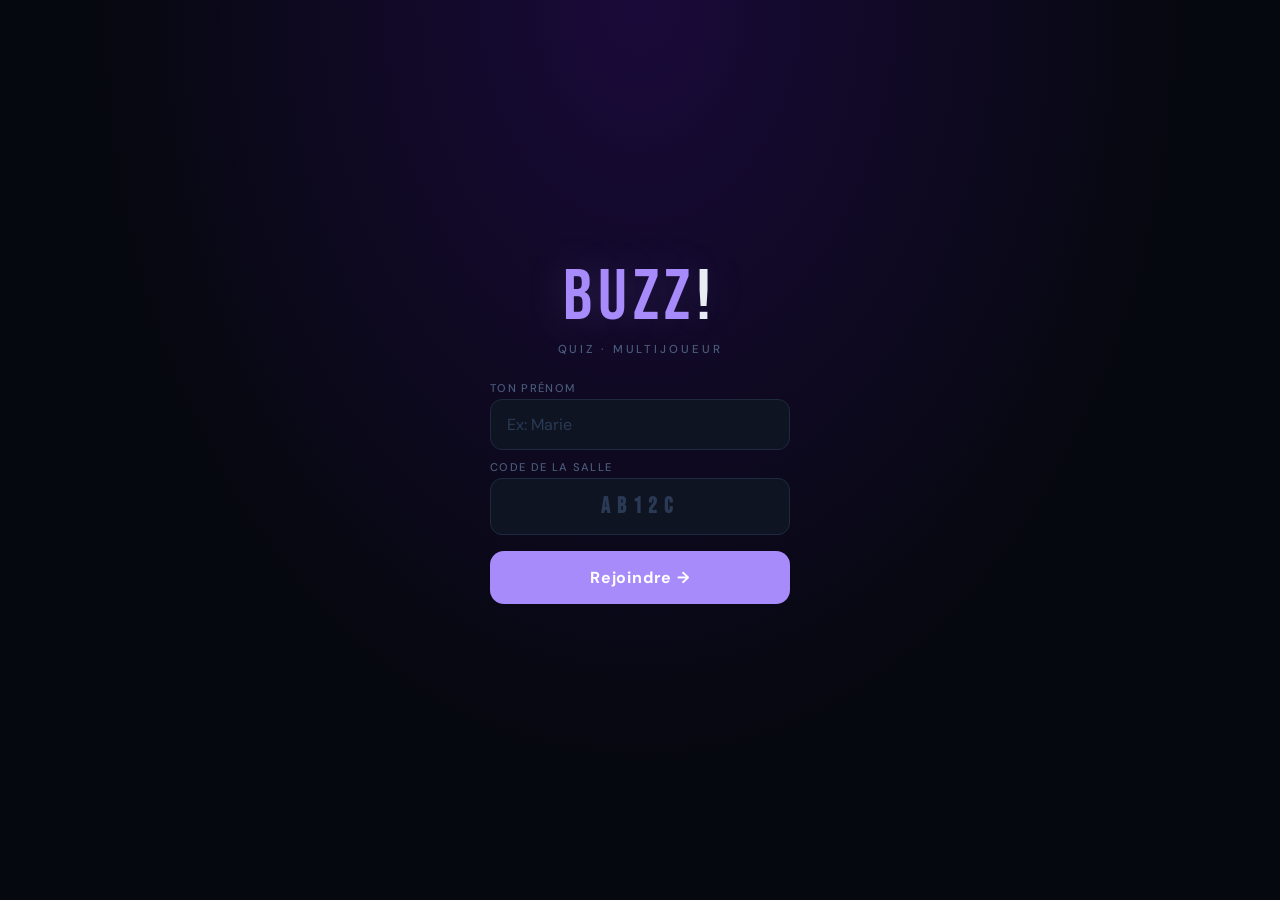
==== player.html @ 7f5f99cd "Update player.html" ====
<!DOCTYPE html>
<html lang="fr">
<head>
  <meta charset="UTF-8"/>
  <meta name="viewport" content="width=device-width,initial-scale=1,maximum-scale=1,user-scalable=no"/>
  <title>BUZZ! — Joueur</title>
  <link href="https://fonts.googleapis.com/css2?family=Bebas+Neue&family=DM+Sans:wght@300;400;500;700&display=swap" rel="stylesheet"/>
  <style>
    /* ══ RESET & BASE ══ */
    *, *::before, *::after { box-sizing: border-box; margin: 0; padding: 0; -webkit-tap-highlight-color: transparent; }
    html, body {
      height: 100%; width: 100%;
      background: #06080f;
      color: #e8edf5;
      font-family: 'DM Sans', sans-serif;
      overflow: hidden;
      user-select: none;
    }

    /* ══ VARIABLES THÈME ══ */
    :root {
      --accent: #a78bfa;
      --accent-dark: #7c3aed;
      --accent-glow: #a78bfa33;
    }

    /* ══ ÉCRANS ══ */
    .screen {
      position: fixed; inset: 0;
      display: flex; flex-direction: column;
      align-items: center; justify-content: center;
      padding: 20px;
      gap: 16px;
      opacity: 0; pointer-events: none;
      transition: opacity 0.3s ease;
    }
    .screen.active { opacity: 1; pointer-events: all; }

    /* ══ ÉCRAN JOIN ══ */
    #screen-join {
      background: radial-gradient(ellipse at 50% 0%, #1a0a3a 0%, #06080f 60%);
    }
    .logo {
      font-family: 'Bebas Neue', sans-serif;
      font-size: 4.5rem;
      letter-spacing: 0.08em;
      color: var(--accent);
      text-shadow: 0 0 40px var(--accent-glow);
      line-height: 1;
    }
    .logo span { color: #e8edf5; }
    .tagline {
      font-size: 0.72rem;
      letter-spacing: 0.25em;
      color: #4a5a7a;
      font-weight: 500;
      text-transform: uppercase;
      margin-top: -8px;
    }
    .field-group {
      width: 100%; max-width: 300px;
      display: flex; flex-direction: column;
      gap: 10px; margin-top: 8px;
    }
    .field-label {
      font-size: 0.7rem;
      font-weight: 500;
      letter-spacing: 0.12em;
      color: #4a5a7a;
      text-transform: uppercase;
      margin-bottom: 4px;
    }
    .field-input {
      background: #0e1422;
      border: 1px solid #1e2a40;
      border-radius: 12px;
      color: #e8edf5;
      font-family: 'DM Sans', sans-serif;
      font-size: 1rem;
      padding: 14px 16px;
      width: 100%;
      outline: none;
      transition: border-color 0.2s;
    }
    .field-input:focus { border-color: var(--accent); }
    .field-input::placeholder { color: #2a3a55; }
    #input-code {
      text-transform: uppercase;
      letter-spacing: 0.3em;
      font-size: 1.4rem;
      font-weight: 700;
      text-align: center;
      font-family: 'Bebas Neue', sans-serif;
    }
    .btn-primary {
      width: 100%; max-width: 300px;
      padding: 16px;
      background: var(--accent);
      border: none;
      border-radius: 14px;
      color: white;
      font-family: 'DM Sans', sans-serif;
      font-size: 1rem;
      font-weight: 700;
      cursor: pointer;
      letter-spacing: 0.05em;
      transition: all 0.15s;
      position: relative;
      overflow: hidden;
    }
    .btn-primary:active { transform: scale(0.97); }
    .btn-primary:disabled { opacity: 0.4; cursor: not-allowed; }
    .error-msg {
      font-size: 0.8rem;
      color: #f87171;
      text-align: center;
      min-height: 18px;
    }

    /* ══ ÉCRAN LOBBY ══ */
    #screen-lobby {
      background: radial-gradient(ellipse at 50% 0%, #0a1a2a 0%, #06080f 60%);
      gap: 12px;
    }
    .lobby-code {
      font-family: 'Bebas Neue', sans-serif;
      font-size: 0.7rem;
      letter-spacing: 0.2em;
      color: #2a3a55;
      text-transform: uppercase;
    }
    .lobby-code span {
      color: var(--accent);
      font-size: 2rem;
      display: block;
      letter-spacing: 0.3em;
    }
    .lobby-name {
      font-size: 1.6rem;
      font-weight: 700;
      color: #e8edf5;
    }
    .lobby-players {
      width: 100%; max-width: 300px;
      background: #0e1422;
      border: 1px solid #1e2a40;
      border-radius: 16px;
      padding: 14px;
      display: flex; flex-direction: column; gap: 8px;
    }
    .lobby-player-row {
      display: flex; align-items: center; gap: 10px;
      font-size: 0.9rem;
    }
    .player-dot {
      width: 8px; height: 8px;
      border-radius: 50%;
      flex-shrink: 0;
    }
    .lobby-waiting {
      font-size: 0.78rem;
      color: #2a3a55;
      text-align: center;
      animation: pulse 2s ease-in-out infinite;
    }
    @keyframes pulse { 0%,100%{opacity:0.4} 50%{opacity:1} }

    /* ══ ÉCRAN JEU PRINCIPAL ══ */
    #screen-game {
      padding: 0;
      justify-content: flex-start;
      background: #06080f;
    }

    /* Bandeau haut */
    .game-header {
      width: 100%;
      background: #0a0e1a;
      border-bottom: 1px solid #1e2a40;
      padding: 10px 16px;
      display: flex;
      align-items: center;
      justify-content: space-between;
      flex-shrink: 0;
    }
    .game-round-info {
      display: flex; flex-direction: column; gap: 2px;
    }
    .game-round-name {
      font-size: 0.65rem;
      font-weight: 700;
      letter-spacing: 0.15em;
      text-transform: uppercase;
    }
    .game-round-desc {
      font-size: 0.6rem;
      color: #2a3a55;
    }
    .game-timer {
      font-family: 'Bebas Neue', sans-serif;
      font-size: 2rem;
      line-height: 1;
      color: #e8edf5;
      transition: color 0.3s;
      min-width: 40px;
      text-align: right;
    }
    .game-timer.urgent { color: #f87171; }

    /* Scores strip */
    .scores-strip {
      width: 100%;
      padding: 8px 16px;
      display: flex;
      gap: 6px;
      overflow-x: auto;
      flex-shrink: 0;
      background: #06080f;
      border-bottom: 1px solid #1e2a4022;
      scrollbar-width: none;
    }
    .scores-strip::-webkit-scrollbar { display: none; }
    .score-pill {
      display: flex; flex-direction: column; align-items: center;
      gap: 2px; flex-shrink: 0;
      padding: 6px 10px;
      background: #0e1422;
      border: 1px solid #1e2a40;
      border-radius: 10px;
      min-width: 60px;
    }
    .score-pill.me {
      border-color: var(--accent);
      background: var(--accent-glow);
    }
    .score-pill-name {
      font-size: 0.62rem;
      color: #4a5a7a;
      font-weight: 500;
      white-space: nowrap;
      max-width: 55px;
      overflow: hidden;
      text-overflow: ellipsis;
    }
    .score-pill.me .score-pill-name { color: var(--accent); }
    .score-pill-val {
      font-family: 'Bebas Neue', sans-serif;
      font-size: 1.1rem;
      line-height: 1;
      color: #e8edf5;
    }

    /* Zone de jeu */
    .game-body {
      flex: 1;
      width: 100%;
      display: flex; flex-direction: column;
      padding: 16px;
      gap: 12px;
      overflow: hidden;
    }

    /* ── ÉTAT : Buzz (jeux buzzer/steal/elim/carton) ── */
    #state-buzz {
      flex: 1;
      display: flex; flex-direction: column;
      align-items: center; justify-content: center;
      gap: 16px;
    }
    .buzz-btn {
      width: min(200px, 55vw);
      height: min(200px, 55vw);
      border-radius: 50%;
      border: none;
      cursor: pointer;
      display: flex; align-items: center; justify-content: center;
      flex-direction: column;
      gap: 4px;
      position: relative;
      transition: transform 0.1s;
    }
    .buzz-btn:active { transform: scale(0.94); }
    .buzz-btn-inner {
      width: 100%; height: 100%;
      border-radius: 50%;
      display: flex; align-items: center; justify-content: center;
      flex-direction: column;
      gap: 4px;
      animation: buzzPulse 2.5s ease-in-out infinite;
    }
    @keyframes buzzPulse {
      0%,100% { box-shadow: 0 0 0 0 var(--player-color, #ef4444)44; }
      50% { box-shadow: 0 0 0 20px transparent; }
    }
    .buzz-label {
      font-family: 'Bebas Neue', sans-serif;
      font-size: 2.2rem;
      letter-spacing: 0.1em;
      color: white;
    }
    .buzz-sublabel {
      font-size: 0.65rem;
      color: rgba(255,255,255,0.6);
      letter-spacing: 0.1em;
      text-transform: uppercase;
    }
    .buzz-hint {
      font-size: 0.72rem;
      color: #2a3a55;
      text-align: center;
      max-width: 220px;
      line-height: 1.5;
    }

    /* ── ÉTAT : Réponses (A B C D) ── */
    #state-answers {
      flex: 1;
      display: flex; flex-direction: column;
      gap: 10px;
    }
    .answer-grid {
      flex: 1;
      display: grid;
      grid-template-columns: 1fr 1fr;
      gap: 10px;
    }
    .answer-btn {
      border: none;
      border-radius: 16px;
      cursor: pointer;
      display: flex; flex-direction: column;
      align-items: center; justify-content: center;
      gap: 6px;
      padding: 16px 10px;
      transition: all 0.15s;
      position: relative;
      overflow: hidden;
    }
    .answer-btn:active:not([disabled]) { transform: scale(0.96); }
    .answer-btn[disabled] { cursor: default; }
    .answer-letter {
      font-family: 'Bebas Neue', sans-serif;
      font-size: 1.8rem;
      line-height: 1;
      color: white;
    }
    .answer-text {
      font-size: 0.75rem;
      font-weight: 500;
      color: rgba(255,255,255,0.85);
      text-align: center;
      line-height: 1.3;
    }
    /* Couleurs des boutons réponse */
    .answer-btn.color-0 { background: #1a2a6c; border: 1.5px solid #2a3a8c; }
    .answer-btn.color-1 { background: #6c1a1a; border: 1.5px solid #8c2a2a; }
    .answer-btn.color-2 { background: #1a6c3a; border: 1.5px solid #2a8c4a; }
    .answer-btn.color-3 { background: #6c5a1a; border: 1.5px solid #8c7a2a; }
    .answer-btn.ok { background: #14532d !important; border-color: #22c55e !important; box-shadow: 0 0 20px #22c55e44; }
    .answer-btn.no { background: #7f1d1d !important; border-color: #ef4444 !important; box-shadow: 0 0 20px #ef444444; animation: shake 0.3s ease; }
    .answer-btn.dim { opacity: 0.3; }
    @keyframes shake {
      0%,100%{transform:translateX(0)} 25%{transform:translateX(-6px)} 75%{transform:translateX(6px)}
    }

    /* ── ÉTAT : Attente (QCM / Chrono) ── */
    #state-waiting {
      flex: 1;
      display: flex; flex-direction: column;
      align-items: center; justify-content: center;
      gap: 14px;
    }
    .waiting-icon {
      width: 64px; height: 64px;
      border-radius: 50%;
      border: 2px solid var(--accent);
      display: flex; align-items: center; justify-content: center;
      animation: spin 2s linear infinite;
    }
    @keyframes spin { to { transform: rotate(360deg); } }
    .waiting-text {
      font-size: 0.85rem;
      color: #4a5a7a;
      text-align: center;
    }

    /* ── ÉTAT : Patate ── */
    #state-patate {
      flex: 1;
      display: flex; flex-direction: column;
      align-items: center; justify-content: center;
      gap: 12px;
    }
    .patate-emoji {
      font-size: 4rem;
      animation: patate 0.8s ease-in-out infinite;
    }
    @keyframes patate { 0%,100%{transform:scale(1) rotate(-5deg)} 50%{transform:scale(1.1) rotate(5deg)} }
    .patate-holder {
      font-size: 0.85rem;
      color: #f97316;
      text-align: center;
      font-weight: 500;
    }

    /* ── ÉTAT : Résultat ── */
    #state-result {
      flex: 1;
      display: flex; flex-direction: column;
      align-items: center; justify-content: center;
      gap: 16px;
    }
    .result-icon {
      width: 80px; height: 80px;
      border-radius: 50%;
      display: flex; align-items: center; justify-content: center;
      font-size: 2.5rem;
    }
    .result-icon.good { background: #14532d; border: 2px solid #22c55e; animation: popIn 0.4s cubic-bezier(.36,.07,.19,.97); }
    .result-icon.bad  { background: #7f1d1d; border: 2px solid #ef4444; animation: popIn 0.4s cubic-bezier(.36,.07,.19,.97); }
    @keyframes popIn { 0%{transform:scale(0.4);opacity:0} 70%{transform:scale(1.1)} 100%{transform:scale(1);opacity:1} }
    .result-msg {
      font-size: 0.88rem;
      color: #8a9ab5;
      text-align: center;
      line-height: 1.5;
      max-width: 260px;
    }
    .result-pts {
      font-family: 'Bebas Neue', sans-serif;
      font-size: 3rem;
      line-height: 1;
    }
    .result-pts.good { color: #4ade80; }
    .result-pts.bad  { color: #f87171; }

    /* ── ÉTAT : Éliminé ── */
    #state-elim {
      flex: 1;
      display: flex; flex-direction: column;
      align-items: center; justify-content: center;
      gap: 12px;
    }
    .elim-icon { font-size: 3rem; }
    .elim-text { font-size: 0.85rem; color: #4a5a7a; text-align: center; }

    /* ── ÉTAT : Pick cible ── */
    #state-pick {
      flex: 1;
      display: flex; flex-direction: column;
      gap: 12px;
    }
    .pick-title {
      font-size: 0.85rem;
      font-weight: 700;
      color: #e8edf5;
      text-align: center;
    }
    .pick-list {
      display: flex; flex-direction: column; gap: 8px;
      flex: 1; overflow-y: auto;
    }
    .pick-btn {
      background: #0e1422;
      border: 1px solid #1e2a40;
      border-radius: 12px;
      padding: 14px 16px;
      display: flex; align-items: center; justify-content: space-between;
      cursor: pointer;
      transition: all 0.15s;
      color: #e8edf5;
      font-family: 'DM Sans', sans-serif;
      font-size: 0.9rem;
      font-weight: 500;
    }
    .pick-btn:active { transform: scale(0.98); background: #1e2a40; }
    .pick-btn-score { font-size: 0.78rem; color: #4a5a7a; }

    /* ── ÉTAT : Scoreboard ── */
    #state-scoreboard {
      flex: 1;
      display: flex; flex-direction: column;
      gap: 10px;
      overflow-y: auto;
    }
    .scoreboard-title {
      font-family: 'Bebas Neue', sans-serif;
      font-size: 1.8rem;
      color: var(--accent);
      letter-spacing: 0.05em;
      text-align: center;
    }
    .scoreboard-row {
      display: flex; align-items: center; gap: 12px;
      padding: 12px 14px;
      background: #0e1422;
      border: 1px solid #1e2a40;
      border-radius: 12px;
    }
    .scoreboard-row.me { border-color: var(--accent); background: var(--accent-glow); }
    .scoreboard-rank {
      font-family: 'Bebas Neue', sans-serif;
      font-size: 1.4rem;
      color: #2a3a55;
      min-width: 28px;
    }
    .scoreboard-name { flex: 1; font-size: 0.9rem; font-weight: 500; }
    .scoreboard-pts {
      font-family: 'Bebas Neue', sans-serif;
      font-size: 1.3rem;
      color: var(--accent);
    }

    /* ── ÉTAT : Final ── */
    #state-final {
      flex: 1;
      display: flex; flex-direction: column;
      align-items: center; justify-content: center;
      gap: 14px;
    }
    .final-trophy { font-size: 4rem; animation: float 3s ease-in-out infinite; }
    @keyframes float { 0%,100%{transform:translateY(0)} 50%{transform:translateY(-12px)} }
    .final-winner { font-size: 1rem; font-weight: 700; color: #e8edf5; text-align: center; }
    .final-winner span { color: var(--accent); }

    /* ══ COULEURS JOUEURS ══ */
    .pc-0 { --player-color: #ef4444; background: #ef4444; }
    .pc-1 { --player-color: #3b82f6; background: #3b82f6; }
    .pc-2 { --player-color: #22c55e; background: #22c55e; }
    .pc-3 { --player-color: #f59e0b; background: #f59e0b; }
    .pc-4 { --player-color: #a855f7; background: #a855f7; }
    .pc-5 { --player-color: #ec4899; background: #ec4899; }
    .pc-6 { --player-color: #14b8a6; background: #14b8a6; }
    .pc-7 { --player-color: #f97316; background: #f97316; }

    /* Couleur joueur pour le buzz btn */
    .buzz-btn-inner.pc-0 { background: #ef4444; }
    .buzz-btn-inner.pc-1 { background: #3b82f6; }
    .buzz-btn-inner.pc-2 { background: #22c55e; }
    .buzz-btn-inner.pc-3 { background: #f59e0b; }
    .buzz-btn-inner.pc-4 { background: #a855f7; }
    .buzz-btn-inner.pc-5 { background: #ec4899; }
    .buzz-btn-inner.pc-6 { background: #14b8a6; }
    .buzz-btn-inner.pc-7 { background: #f97316; }

    /* ══ CARTONS ══ */
    .carton-bar {
      width: 100%;
      display: flex; gap: 6px; justify-content: center;
      padding: 4px 0;
    }
    .carton-dot {
      width: 10px; height: 14px; border-radius: 2px;
      background: #1e2a40;
    }
    .carton-dot.yellow { background: #f59e0b; }
    .carton-dot.red    { background: #ef4444; }
  </style>
</head>
<body>

<!-- ════════════════════════════════
     ÉCRAN 1 : REJOINDRE
════════════════════════════════ -->
<div id="screen-join" class="screen active">
  <div class="logo">BUZZ<span>!</span></div>
  <p class="tagline">Quiz · Multijoueur</p>

  <div class="field-group">
    <div>
      <p class="field-label">Ton prénom</p>
      <input id="input-name" class="field-input" placeholder="Ex: Marie" maxlength="14" autocomplete="off"/>
    </div>
    <div>
      <p class="field-label">Code de la salle</p>
      <input id="input-code" class="field-input" placeholder="AB12C" maxlength="5" autocomplete="off"/>
    </div>
  </div>

  <button class="btn-primary" id="btn-join">Rejoindre →</button>
  <p class="error-msg" id="join-error"></p>
</div>

<!-- ════════════════════════════════
     ÉCRAN 2 : LOBBY (attente)
════════════════════════════════ -->
<div id="screen-lobby" class="screen">
  <div class="lobby-code">
    Salle
    <span id="lobby-code-val">—</span>
  </div>
  <p class="lobby-name" id="lobby-player-name">—</p>
  <div class="lobby-players" id="lobby-players-list"></div>
  <p class="lobby-waiting">En attente du lancement…</p>
</div>

<!-- ════════════════════════════════
     ÉCRAN 3 : JEU
════════════════════════════════ -->
<div id="screen-game" class="screen">

  <!-- Header fixe -->
  <div class="game-header">
    <div class="game-round-info">
      <span class="game-round-name" id="hdr-round-name">—</span>
      <span class="game-round-desc" id="hdr-round-desc">—</span>
    </div>
    <div class="game-timer" id="hdr-timer">—</div>
  </div>

  <!-- Scores -->
  <div class="scores-strip" id="scores-strip"></div>

  <!-- Corps dynamique -->
  <div class="game-body">

    <!-- ÉTAT : Bouton BUZZ -->
    <div id="state-buzz" style="display:none">
      <button class="buzz-btn" id="buzz-btn" onclick="actBuzz()">
        <div class="buzz-btn-inner" id="buzz-inner">
          <span class="buzz-label">BUZZ</span>
          <span class="buzz-sublabel">Appuie !</span>
        </div>
      </button>
      <p class="buzz-hint" id="buzz-hint">Sois le premier à buzzer puis réponds !</p>
    </div>

    <!-- ÉTAT : Réponses A B C D -->
    <div id="state-answers" style="display:none">
      <div class="answer-grid" id="answer-grid"></div>
    </div>

    <!-- ÉTAT : Attente (j'ai répondu, j'attends les autres) -->
    <div id="state-waiting" style="display:none">
      <div class="waiting-icon">
        <svg width="24" height="24" viewBox="0 0 24 24" fill="none" stroke="#a78bfa" stroke-width="2">
          <path d="M12 2v4M12 18v4M4.93 4.93l2.83 2.83M16.24 16.24l2.83 2.83M2 12h4M18 12h4"/>
        </svg>
      </div>
      <p class="waiting-text">Réponse envoyée…<br>En attente des autres joueurs</p>
    </div>

    <!-- ÉTAT : Patate chaude -->
    <div id="state-patate" style="display:none">
      <div class="patate-emoji">🥔</div>
      <p class="patate-holder" id="patate-holder-text">—</p>
      <div class="answer-grid" id="patate-answer-grid" style="width:100%;margin-top:8px"></div>
    </div>

    <!-- ÉTAT : Résultat -->
    <div id="state-result" style="display:none">
      <div class="result-icon" id="result-icon">—</div>
      <div class="result-pts" id="result-pts"></div>
      <p class="result-msg" id="result-msg"></p>
    </div>

    <!-- ÉTAT : Éliminé de la manche -->
    <div id="state-elim" style="display:none">
      <div class="elim-icon">💀</div>
      <p class="elim-text">Tu es éliminé(e) de cette manche.<br>Attends le prochain round !</p>
    </div>

    <!-- ÉTAT : Choisir une cible -->
    <div id="state-pick" style="display:none">
      <p class="pick-title" id="pick-title">Qui choisissez-vous ?</p>
      <div class="pick-list" id="pick-list"></div>
    </div>

    <!-- ÉTAT : Scoreboard inter-rounds -->
    <div id="state-scoreboard" style="display:none">
      <p class="scoreboard-title">Scores</p>
      <div id="scoreboard-list"></div>
    </div>

    <!-- ÉTAT : Final -->
    <div id="state-final" style="display:none">
      <div class="final-trophy">🏆</div>
      <p class="final-winner" id="final-winner-text">—</p>
      <button class="btn-primary" onclick="goHome()" style="max-width:220px;margin-top:8px">Retour à l'accueil</button>
    </div>

  </div>
</div>

<!-- ════════════════════════════════
     SCRIPTS
════════════════════════════════ -->
<script src="js/config.js"></script>
<script src="js/firebase.js"></script>
<script>
// Capture toutes les erreurs JS silencieuses
window.onerror = function(msg, src, line, col, err) {
  const errDiv = document.createElement('div');
  errDiv.style.cssText = 'position:fixed;bottom:0;left:0;right:0;background:#ef4444;color:white;padding:10px;font-size:12px;z-index:9999;word-break:break-all;';
  errDiv.textContent = '❌ Erreur JS: ' + msg + ' (ligne ' + line + ')';
  document.body.appendChild(errDiv);
  return false;
};

// Vérifier que config.js a bien chargé
window.addEventListener('DOMContentLoaded', () => {
  if (typeof THEMES === 'undefined') {
    const errDiv = document.createElement('div');
    errDiv.style.cssText = 'position:fixed;bottom:0;left:0;right:0;background:#f59e0b;color:white;padding:10px;font-size:12px;z-index:9999;';
    errDiv.textContent = '⚠️ config.js non chargé — vérifie le chemin js/config.js';
    document.body.appendChild(errDiv);
  } else if (typeof fg === 'undefined') {
    const errDiv = document.createElement('div');
    errDiv.style.cssText = 'position:fixed;bottom:0;left:0;right:0;background:#f59e0b;color:white;padding:10px;font-size:12px;z-index:9999;';
    errDiv.textContent = '⚠️ firebase.js non chargé — vérifie le chemin js/firebase.js';
    document.body.appendChild(errDiv);
  }
});

/* ════════════════════════════════════════════
   player.js — Logique interface joueur
   Gère : join, lobby, tous les états de jeu,
          timer visuel, scores, réponses
   NE GÈRE PAS : la logique hôte (game.js)
   ════════════════════════════════════════════ */

// Firebase renvoie les arrays comme objets {0:{...},1:{...}} — on normalise
const toArr = v => {
  if (!v) return [];
  if (Array.isArray(v)) return v;
  return Object.keys(v).sort((a,b)=>+a-+b).map(k => v[k]);
};

// ── État local ──
let ME = "", CODE = "", MY_INDEX = -1;
let STOP_LISTENER = null;
let TIMER_IV = null;
let LAST_KEY = "";

// ── Helpers DOM ──
const $ = id => document.getElementById(id);
const showScreen = id => {
  document.querySelectorAll('.screen').forEach(s => s.classList.remove('active'));
  $(id).classList.add('active');
};
const showState = id => {
  const states = ['state-buzz','state-answers','state-waiting','state-patate',
                  'state-result','state-elim','state-pick','state-scoreboard','state-final'];
  states.forEach(s => $(s).style.display = 'none');
  $(id).style.display = 'flex';
};

// ── Couleurs joueurs ──
const PLAYER_COLORS = ['#ef4444','#3b82f6','#22c55e','#f59e0b','#a855f7','#ec4899','#14b8a6','#f97316'];

// ════════════════════════════
//  JOIN
// ════════════════════════════
$('input-code').addEventListener('input', e => {
  e.target.value = e.target.value.toUpperCase();
});

// Attendre que le DOM soit prêt avant d'attacher les événements
document.addEventListener('DOMContentLoaded', () => {
  const btnJoin = $('btn-join');
  if (btnJoin) {
    btnJoin.addEventListener('click', doJoin);
  } else {
    console.error('btn-join introuvable dans le DOM');
  }
  $('input-code').addEventListener('keydown', e => { if(e.key==='Enter') doJoin(); });
  $('input-name').addEventListener('keydown', e => { if(e.key==='Enter') $('input-code').focus(); });
});

async function doJoin() {
  const name = $('input-name').value.trim();
  const code = $('input-code').value.trim().toUpperCase();
  const err  = m => { $('join-error').textContent = m; };

  if (!name) { err("Entre ton prénom !"); return; }
  if (code.length !== 5) { err("Le code fait 5 caractères"); return; }

  $('btn-join').disabled = true;
  $('btn-join').textContent = '…';

  const room = await fg(`rooms/${code}`);
  if (!room) { err(`Salle "${code}" introuvable`); $('btn-join').disabled=false; $('btn-join').textContent='Rejoindre →'; return; }
  if (room.phase !== 'lobby') { err("Partie déjà commencée !"); $('btn-join').disabled=false; $('btn-join').textContent='Rejoindre →'; return; }
  if (toArr(room.players).length >= room.maxP) { err("Salle pleine !"); $('btn-join').disabled=false; $('btn-join').textContent='Rejoindre →'; return; }
  if (toArr(room.players).find(p => p.name === name)) { err("Ce prénom est déjà pris !"); $('btn-join').disabled=false; $('btn-join').textContent='Rejoindre →'; return; }

  // Rejoindre — on lit l'index actuel et on écrit seulement ce joueur
  // Firebase stocke les arrays comme objets {0:{...}, 1:{...}}
  // On utilise Object.keys pour compter correctement
  const currentKeys = toArr(room.players).length;
  await fs(`rooms/${code}/players/${currentKeys}`, { name, isHost: false });

  ME = name;
  CODE = code;
  MY_INDEX = currentKeys;

  // Appliquer couleur accent du thème
  const theme = THEMES[room.theme] || THEMES.culture;
  document.documentElement.style.setProperty('--accent', theme.accent);
  document.documentElement.style.setProperty('--accent-dark', theme.dark);
  document.documentElement.style.setProperty('--accent-glow', theme.accent + '33');

  enterLobby(updated);
}

// ════════════════════════════
//  LOBBY
// ════════════════════════════
function enterLobby(room) {
  showScreen('screen-lobby');
  $('lobby-code-val').textContent = CODE;
  $('lobby-player-name').textContent = ME;
  renderLobbyPlayers(room.players || []);

  if (STOP_LISTENER) STOP_LISTENER();
  STOP_LISTENER = fl(`rooms/${CODE}`, cur => {
    if (!cur) return;

    // Mise à jour thème si changé
    if (cur.theme) {
      const t = THEMES[cur.theme] || THEMES.culture;
      document.documentElement.style.setProperty('--accent', t.accent);
    }

    // Recalculer mon index (au cas où)
    MY_INDEX = toArr(cur.players).findIndex(p => p.name === ME);

    if (cur.phase === 'lobby') {
      renderLobbyPlayers(cur.players || []);
    } else if (cur.questionsReady && cur.gameState) {
      // La partie démarre !
      if (STOP_LISTENER) { STOP_LISTENER(); STOP_LISTENER = null; }
      enterGame(cur);
    }
  });
}

function renderLobbyPlayers(players) {
  const list = $('lobby-players-list');
  list.innerHTML = players.map((p, i) => `
    <div class="lobby-player-row">
      <div class="player-dot" style="background:${PLAYER_COLORS[i%8]}"></div>
      <span style="font-size:0.9rem;font-weight:${p.name===ME?'700':'400'};color:${p.name===ME?'#e8edf5':'#8a9ab5'}">${p.name}${p.isHost?' 👑':''}</span>
    </div>
  `).join('');
}

// ════════════════════════════
//  GAME
// ════════════════════════════
function enterGame(room) {
  showScreen('screen-game');
  watchGame();
}

function watchGame() {
  if (STOP_LISTENER) STOP_LISTENER();
  STOP_LISTENER = fl(`rooms/${CODE}`, room => {
    if (!room || !room.gameState || !room.questionsReady) return;

    const gs = room.gameState;

    // Recalculer mon index
    MY_INDEX = (toArr(gs.players)).indexOf(ME);

    // Màj thème
    const theme = THEMES[room.theme] || THEMES.culture;
    document.documentElement.style.setProperty('--accent', theme.accent);
    document.documentElement.style.setProperty('--accent-dark', theme.dark);
    document.documentElement.style.setProperty('--accent-glow', theme.accent + '33');

    // Clé pour éviter les re-renders inutiles
    const key = gs.phase + '-' + gs.roundIdx + '-' + gs.qIdx + '-' + gs.buzzed + '-' + gs.revealed + '-' + gs.pickTarget + '-' + (gs.patateHolder||'');
    if (key === LAST_KEY) return;
    LAST_KEY = key;

    // Màj header
    updateHeader(room, gs);
    // Màj scores
    updateScores(gs);
    // Màj corps selon la phase
    renderGameState(room, gs);
  });
}

function updateHeader(room, gs) {
  const rType = room.rounds[gs.roundIdx] || '';
  const r = RT.find(x => x.id === rType);
  $('hdr-round-name').textContent = r ? `${r.icon} ${r.name}` : '';
  $('hdr-round-name').style.color = (THEMES[room.theme] || THEMES.culture).accent;
  $('hdr-round-desc').textContent = r ? r.desc : '';

  // Timer
  startTimer(gs);
}

function startTimer(gs) {
  if (TIMER_IV) clearInterval(TIMER_IV);
  const el = $('hdr-timer');

  if (!gs.timerStart || !gs.timerDur || gs.revealed) {
    el.textContent = '—';
    el.classList.remove('urgent');
    return;
  }

  const tick = () => {
    const elapsed = (Date.now() - gs.timerStart) / 1000;
    const left = Math.max(0, Math.round(gs.timerDur - elapsed));
    el.textContent = left + 's';
    el.classList.toggle('urgent', left <= 5);
    if (left === 0) clearInterval(TIMER_IV);
  };
  tick();
  TIMER_IV = setInterval(tick, 500);
}

function updateScores(gs) {
  const strip = $('scores-strip');
  strip.innerHTML = (toArr(gs.players)).map((p, i) => `
    <div class="score-pill ${p === ME ? 'me' : ''}">
      <span class="score-pill-name">${p === ME ? 'Toi' : p}</span>
      <span class="score-pill-val">${gs.scores[i] || 0}</span>
    </div>
  `).join('');
}

// ════════════════════════════
//  RENDU ÉTAT DE JEU
// ════════════════════════════
function renderGameState(room, gs) {
  const rType = room.rounds[gs.roundIdx] || '';
  const q = (gs.rQs||{})[gs.roundIdx]?.[gs.qIdx];
  const isElim = (gs.roundElim||[]).includes(ME);
  const myAns  = (gs.answers||{})[ME];
  const myIdx  = gs.players.indexOf(ME);
  const colorClass = `pc-${myIdx % 8}`;

  // ── Phase : intro round ──
  if (gs.phase === 'roundIntro') {
    showState('state-waiting');
    $('state-waiting').querySelector('.waiting-text').textContent = 'Nouveau round qui arrive…';
    return;
  }

  // ── Phase : scoreboard inter-rounds ──
  if (gs.phase === 'scoreboard') {
    renderScoreboard(gs, false);
    return;
  }

  // ── Phase : final ──
  if (gs.phase === 'final') {
    renderFinal(gs);
    return;
  }

  // ── Phase : question ──
  if (gs.phase === 'question') {

    // Éliminé de la manche
    if (isElim) {
      showState('state-elim');
      return;
    }

    // Résultat révélé
    if (gs.revealed && gs.result) {
      renderResult(gs, q);
      return;
    }

    // Mode pick (steal / elim / carton)
    if (gs.pickTarget && gs.buzzed === ME) {
      renderPick(gs, rType);
      return;
    }

    // Patate chaude
    if (rType === 'patate') {
      if (gs.patateHolder === ME) {
        // J'ai la patate → afficher les réponses
        renderAnswers(gs, q, rType, true);
      } else {
        // Quelqu'un d'autre a la patate
        showState('state-patate');
        $('patate-holder-text').textContent = `🥔 ${gs.patateHolder} a la patate…`;
        $('patate-answer-grid').innerHTML = '';
      }
      return;
    }

    // QCM / Chrono / Orage → tout le monde répond directement
    if (rType === 'qcm' || rType === 'chrono' || rType === 'orage') {
      if (myAns !== undefined) {
        // Déjà répondu
        showState('state-waiting');
        $('state-waiting').querySelector('.waiting-text').textContent = 'Réponse envoyée !\nEn attente des autres…';
      } else {
        renderAnswers(gs, q, rType, false);
      }
      return;
    }

    // Buzzer / Steal / Elim / Carton
    if (rType === 'buzzer' || rType === 'steal' || rType === 'elim' || rType === 'carton') {
      const amBuzzer = gs.buzzed === ME;
      const buzzedOut = (gs.buzzedOut||[]).includes(ME);

      if (buzzedOut) {
        // Déjà tenté et raté
        showState('state-elim');
        $('state-elim').querySelector('.elim-text').textContent = 'Tu as déjà tenté ta chance.\nAttends le prochain buzz !';
        return;
      }

      if (amBuzzer) {
        // J'ai buzzé → afficher les réponses
        renderAnswers(gs, q, rType, false);
        return;
      }

      if (gs.buzzed && !amBuzzer) {
        // Quelqu'un d'autre a buzzé
        showState('state-waiting');
        $('state-waiting').querySelector('.waiting-text').textContent = `${gs.buzzed} répond…`;
        return;
      }

      // Personne n'a encore buzzé → bouton BUZZ
      showState('state-buzz');
      $('buzz-inner').className = `buzz-btn-inner ${colorClass}`;
      const hints = {
        buzzer: 'Sois le premier à buzzer !',
        steal:  'Buzzez et volez des points !',
        elim:   'Buzzez pour éliminer quelqu\'un !',
        carton: 'Buzzez pour donner un carton !'
      };
      $('buzz-hint').textContent = hints[rType] || '';
      return;
    }
  }
}

// ── Afficher les réponses ──
function renderAnswers(gs, q, rType, isPatate) {
  showState('state-answers');
  if (!q) return;

  const myAns = (gs.answers||{})[ME];
  const myAnsIdx = myAns?.ansIdx;
  const grid = $('answer-grid');
  const labels = ['A','B','C','D'];
  const colors = ['color-0','color-1','color-2','color-3'];

  grid.innerHTML = q.a.map((ans, i) => {
    let cls = colors[i];
    if (gs.revealed) {
      if (i === q.c) cls += ' ok';
      else if (i === myAnsIdx) cls += ' no';
      else cls += ' dim';
    }
    const canClick = !gs.revealed && myAns === undefined;
    return `
      <button class="answer-btn ${cls}" ${canClick ? `onclick="actAnswer(${i})"` : 'disabled'}>
        <span class="answer-letter">${labels[i]}</span>
        <span class="answer-text">${ans}</span>
      </button>
    `;
  }).join('');
}

// ── Résultat ──
function renderResult(gs, q) {
  showState('state-result');
  const myAns = (gs.answers||{})[ME];
  const myAnsIdx = myAns?.ansIdx;
  const isCorrect = myAnsIdx === q?.c;
  const result = gs.result;

  const icon = $('result-icon');
  const pts  = $('result-pts');
  const msg  = $('result-msg');

  if (myAns === undefined) {
    // N'a pas répondu
    icon.className = 'result-icon bad';
    icon.textContent = '⏱️';
    pts.className = 'result-pts bad';
    pts.textContent = '';
    msg.textContent = 'Temps écoulé !';
  } else if (isCorrect) {
    icon.className = 'result-icon good';
    icon.textContent = '✓';
    pts.className = 'result-pts good';
    pts.textContent = '+' + (result?.pts || 0);
    msg.textContent = result?.msg || 'Bonne réponse !';
  } else {
    icon.className = 'result-icon bad';
    icon.textContent = '✗';
    pts.className = 'result-pts bad';
    pts.textContent = result?.pts < 0 ? result.pts : '';
    msg.textContent = q ? `Bonne réponse : ${q.a[q.c]}` : '';
  }
}

// ── Scoreboard ──
function renderScoreboard(gs, isFinal) {
  showState('state-scoreboard');
  const ranked = gs.players
    .map((p, i) => ({ name:p, score:gs.scores[i]||0, idx:i }))
    .sort((a,b) => b.score - a.score);

  const medals = ['🥇','🥈','🥉'];
  $('scoreboard-list').innerHTML = ranked.map((p, rank) => `
    <div class="scoreboard-row ${p.name === ME ? 'me' : ''}">
      <span class="scoreboard-rank">${medals[rank] || rank+1}</span>
      <span class="scoreboard-name">${p.name}${p.name===ME?' (toi)':''}</span>
      <span class="scoreboard-pts">${p.score}</span>
    </div>
  `).join('');
}

// ── Final ──
function renderFinal(gs) {
  showState('state-final');
  const ranked = gs.players.map((p,i)=>({name:p,score:gs.scores[i]||0})).sort((a,b)=>b.score-a.score);
  const winner = ranked[0];
  const isMe = winner?.name === ME;
  $('final-winner-text').innerHTML = isMe
    ? `🎉 Tu as gagné avec <span>${winner.score} pts</span> !`
    : `<span>${winner?.name}</span> remporte la partie !<br><small style="color:#4a5a7a;font-size:0.8rem">Tu finishes ${ranked.findIndex(p=>p.name===ME)+1}ème</small>`;
}

// ── Pick cible ──
function renderPick(gs, rType) {
  showState('state-pick');
  const titles = {
    steal: '😈 Qui voulez-vous voler ?',
    elim:  '💀 Qui voulez-vous éliminer ?',
    carton:'🟨 À qui donnez-vous un carton ?'
  };
  $('pick-title').textContent = titles[rType] || 'Choisissez…';

  const elig = gs.players.filter(p => p !== ME && !(gs.roundElim||[]).includes(p));
  $('pick-list').innerHTML = elig.map((p, i) => {
    const pi = gs.players.indexOf(p);
    const score = gs.scores[pi] || 0;
    return `
      <button class="pick-btn" onclick="actPick('${p}')">
        <span>${p}</span>
        <span class="pick-btn-score">${score} pts</span>
      </button>
    `;
  }).join('');
}

// ════════════════════════════
//  ACTIONS JOUEUR
// ════════════════════════════
async function actBuzz() {
  const gs = await fg(`rooms/${CODE}/gameState`);
  if (!gs || gs.phase !== 'question' || gs.revealed || gs.buzzed) return;
  if ((gs.buzzedOut||[]).includes(ME) || (gs.roundElim||[]).includes(ME)) return;
  await fp(`rooms/${CODE}`, { 'gameState/buzzed': ME });
}

async function actAnswer(ansIdx) {
  const gs = await fg(`rooms/${CODE}/gameState`);
  if (!gs || gs.phase !== 'question' || gs.revealed) return;
  if ((gs.answers||{})[ME] !== undefined) return;

  await fp(`rooms/${CODE}`, {
    [`gameState/answers/${ME}`]: { ansIdx, time: Date.now() }
  });
}

async function actPick(targetName) {
  const gs = await fg(`rooms/${CODE}/gameState`);
  if (!gs || !gs.pickTarget || gs.buzzed !== ME) return;
  await fp(`rooms/${CODE}`, { 'gameState/hostPick': targetName });
}

// ════════════════════════════
//  RETOUR ACCUEIL
// ════════════════════════════
function goHome() {
  if (STOP_LISTENER) { STOP_LISTENER(); STOP_LISTENER = null; }
  if (TIMER_IV) clearInterval(TIMER_IV);
  ME = ''; CODE = ''; MY_INDEX = -1; LAST_KEY = '';
  $('input-name').value = '';
  $('input-code').value = '';
  $('join-error').textContent = '';
  $('btn-join').disabled = false;
  $('btn-join').textContent = 'Rejoindre →';
  document.documentElement.style.setProperty('--accent', '#a78bfa');
  showScreen('screen-join');
}
</script>
</body>
</html>
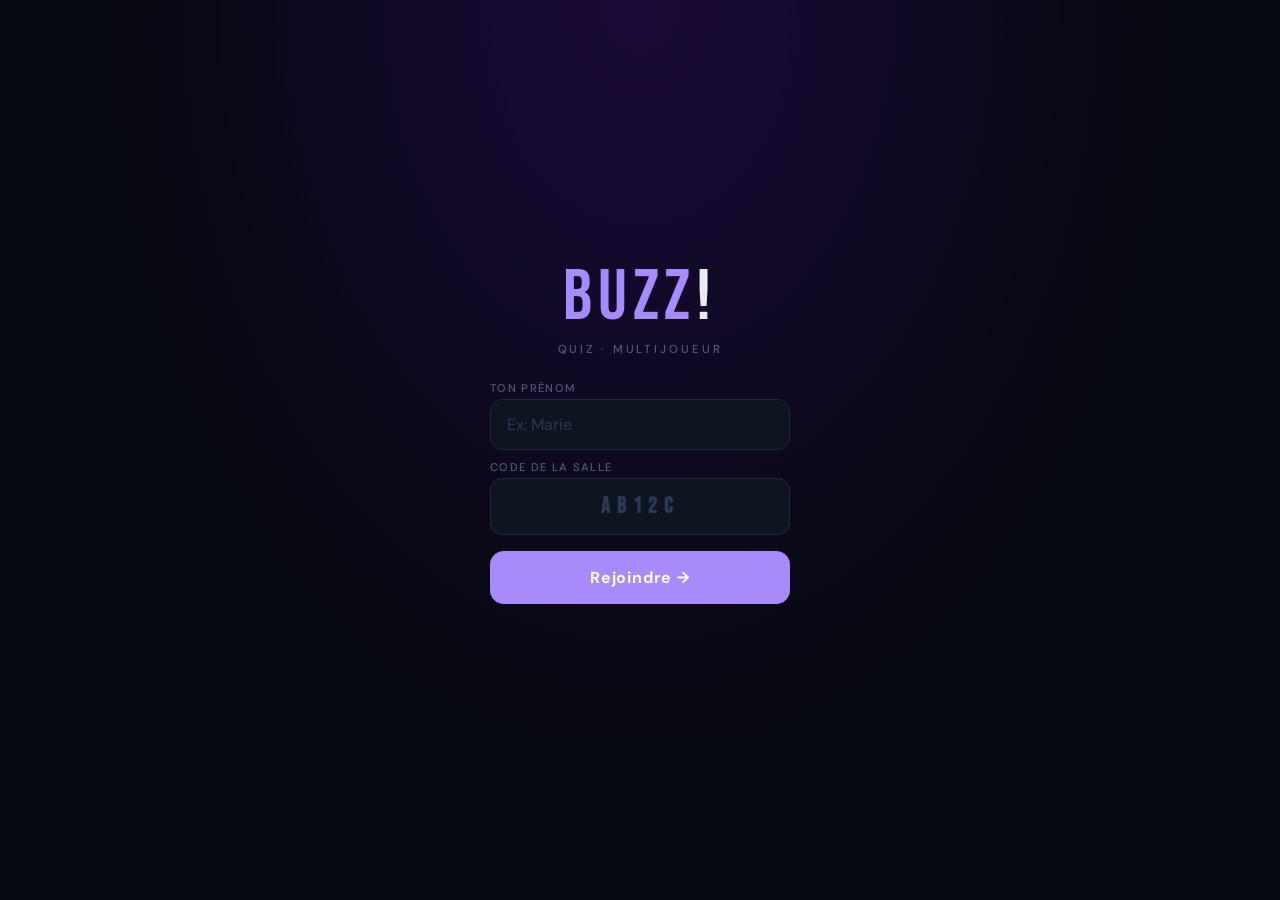
==== commit 5ac46676: "Update player.html" ====
--- a/player.html
+++ b/player.html
@@ -4,568 +4,101 @@
   <meta charset="UTF-8"/>
   <meta name="viewport" content="width=device-width,initial-scale=1,maximum-scale=1,user-scalable=no"/>
   <title>BUZZ! — Joueur</title>
-  <link href="https://fonts.googleapis.com/css2?family=Bebas+Neue&family=DM+Sans:wght@300;400;500;700&display=swap" rel="stylesheet"/>
+  <link href="https://fonts.googleapis.com/css2?family=Bebas+Neue&family=DM+Sans:wght@400;500;700&display=swap" rel="stylesheet"/>
   <style>
-    /* ══ RESET & BASE ══ */
-    *, *::before, *::after { box-sizing: border-box; margin: 0; padding: 0; -webkit-tap-highlight-color: transparent; }
-    html, body {
-      height: 100%; width: 100%;
-      background: #06080f;
-      color: #e8edf5;
-      font-family: 'DM Sans', sans-serif;
-      overflow: hidden;
-      user-select: none;
-    }
-
-    /* ══ VARIABLES THÈME ══ */
-    :root {
-      --accent: #a78bfa;
-      --accent-dark: #7c3aed;
-      --accent-glow: #a78bfa33;
-    }
-
-    /* ══ ÉCRANS ══ */
-    .screen {
-      position: fixed; inset: 0;
-      display: flex; flex-direction: column;
-      align-items: center; justify-content: center;
-      padding: 20px;
-      gap: 16px;
-      opacity: 0; pointer-events: none;
-      transition: opacity 0.3s ease;
-    }
-    .screen.active { opacity: 1; pointer-events: all; }
-
-    /* ══ ÉCRAN JOIN ══ */
-    #screen-join {
-      background: radial-gradient(ellipse at 50% 0%, #1a0a3a 0%, #06080f 60%);
-    }
-    .logo {
-      font-family: 'Bebas Neue', sans-serif;
-      font-size: 4.5rem;
-      letter-spacing: 0.08em;
-      color: var(--accent);
-      text-shadow: 0 0 40px var(--accent-glow);
-      line-height: 1;
-    }
-    .logo span { color: #e8edf5; }
-    .tagline {
-      font-size: 0.72rem;
-      letter-spacing: 0.25em;
-      color: #4a5a7a;
-      font-weight: 500;
-      text-transform: uppercase;
-      margin-top: -8px;
-    }
-    .field-group {
-      width: 100%; max-width: 300px;
-      display: flex; flex-direction: column;
-      gap: 10px; margin-top: 8px;
-    }
-    .field-label {
-      font-size: 0.7rem;
-      font-weight: 500;
-      letter-spacing: 0.12em;
-      color: #4a5a7a;
-      text-transform: uppercase;
-      margin-bottom: 4px;
-    }
-    .field-input {
-      background: #0e1422;
-      border: 1px solid #1e2a40;
-      border-radius: 12px;
-      color: #e8edf5;
-      font-family: 'DM Sans', sans-serif;
-      font-size: 1rem;
-      padding: 14px 16px;
-      width: 100%;
-      outline: none;
-      transition: border-color 0.2s;
-    }
-    .field-input:focus { border-color: var(--accent); }
-    .field-input::placeholder { color: #2a3a55; }
-    #input-code {
-      text-transform: uppercase;
-      letter-spacing: 0.3em;
-      font-size: 1.4rem;
-      font-weight: 700;
-      text-align: center;
-      font-family: 'Bebas Neue', sans-serif;
-    }
-    .btn-primary {
-      width: 100%; max-width: 300px;
-      padding: 16px;
-      background: var(--accent);
-      border: none;
-      border-radius: 14px;
-      color: white;
-      font-family: 'DM Sans', sans-serif;
-      font-size: 1rem;
-      font-weight: 700;
-      cursor: pointer;
-      letter-spacing: 0.05em;
-      transition: all 0.15s;
-      position: relative;
-      overflow: hidden;
-    }
-    .btn-primary:active { transform: scale(0.97); }
-    .btn-primary:disabled { opacity: 0.4; cursor: not-allowed; }
-    .error-msg {
-      font-size: 0.8rem;
-      color: #f87171;
-      text-align: center;
-      min-height: 18px;
-    }
-
-    /* ══ ÉCRAN LOBBY ══ */
-    #screen-lobby {
-      background: radial-gradient(ellipse at 50% 0%, #0a1a2a 0%, #06080f 60%);
-      gap: 12px;
-    }
-    .lobby-code {
-      font-family: 'Bebas Neue', sans-serif;
-      font-size: 0.7rem;
-      letter-spacing: 0.2em;
-      color: #2a3a55;
-      text-transform: uppercase;
-    }
-    .lobby-code span {
-      color: var(--accent);
-      font-size: 2rem;
-      display: block;
-      letter-spacing: 0.3em;
-    }
-    .lobby-name {
-      font-size: 1.6rem;
-      font-weight: 700;
-      color: #e8edf5;
-    }
-    .lobby-players {
-      width: 100%; max-width: 300px;
-      background: #0e1422;
-      border: 1px solid #1e2a40;
-      border-radius: 16px;
-      padding: 14px;
-      display: flex; flex-direction: column; gap: 8px;
-    }
-    .lobby-player-row {
-      display: flex; align-items: center; gap: 10px;
-      font-size: 0.9rem;
-    }
-    .player-dot {
-      width: 8px; height: 8px;
-      border-radius: 50%;
-      flex-shrink: 0;
-    }
-    .lobby-waiting {
-      font-size: 0.78rem;
-      color: #2a3a55;
-      text-align: center;
-      animation: pulse 2s ease-in-out infinite;
-    }
-    @keyframes pulse { 0%,100%{opacity:0.4} 50%{opacity:1} }
-
-    /* ══ ÉCRAN JEU PRINCIPAL ══ */
-    #screen-game {
-      padding: 0;
-      justify-content: flex-start;
-      background: #06080f;
-    }
-
-    /* Bandeau haut */
-    .game-header {
-      width: 100%;
-      background: #0a0e1a;
-      border-bottom: 1px solid #1e2a40;
-      padding: 10px 16px;
-      display: flex;
-      align-items: center;
-      justify-content: space-between;
-      flex-shrink: 0;
-    }
-    .game-round-info {
-      display: flex; flex-direction: column; gap: 2px;
-    }
-    .game-round-name {
-      font-size: 0.65rem;
-      font-weight: 700;
-      letter-spacing: 0.15em;
-      text-transform: uppercase;
-    }
-    .game-round-desc {
-      font-size: 0.6rem;
-      color: #2a3a55;
-    }
-    .game-timer {
-      font-family: 'Bebas Neue', sans-serif;
-      font-size: 2rem;
-      line-height: 1;
-      color: #e8edf5;
-      transition: color 0.3s;
-      min-width: 40px;
-      text-align: right;
-    }
-    .game-timer.urgent { color: #f87171; }
-
-    /* Scores strip */
-    .scores-strip {
-      width: 100%;
-      padding: 8px 16px;
-      display: flex;
-      gap: 6px;
-      overflow-x: auto;
-      flex-shrink: 0;
-      background: #06080f;
-      border-bottom: 1px solid #1e2a4022;
-      scrollbar-width: none;
-    }
-    .scores-strip::-webkit-scrollbar { display: none; }
-    .score-pill {
-      display: flex; flex-direction: column; align-items: center;
-      gap: 2px; flex-shrink: 0;
-      padding: 6px 10px;
-      background: #0e1422;
-      border: 1px solid #1e2a40;
-      border-radius: 10px;
-      min-width: 60px;
-    }
-    .score-pill.me {
-      border-color: var(--accent);
-      background: var(--accent-glow);
-    }
-    .score-pill-name {
-      font-size: 0.62rem;
-      color: #4a5a7a;
-      font-weight: 500;
-      white-space: nowrap;
-      max-width: 55px;
-      overflow: hidden;
-      text-overflow: ellipsis;
-    }
-    .score-pill.me .score-pill-name { color: var(--accent); }
-    .score-pill-val {
-      font-family: 'Bebas Neue', sans-serif;
-      font-size: 1.1rem;
-      line-height: 1;
-      color: #e8edf5;
-    }
-
-    /* Zone de jeu */
-    .game-body {
-      flex: 1;
-      width: 100%;
-      display: flex; flex-direction: column;
-      padding: 16px;
-      gap: 12px;
-      overflow: hidden;
-    }
-
-    /* ── ÉTAT : Buzz (jeux buzzer/steal/elim/carton) ── */
-    #state-buzz {
-      flex: 1;
-      display: flex; flex-direction: column;
-      align-items: center; justify-content: center;
-      gap: 16px;
-    }
-    .buzz-btn {
-      width: min(200px, 55vw);
-      height: min(200px, 55vw);
-      border-radius: 50%;
-      border: none;
-      cursor: pointer;
-      display: flex; align-items: center; justify-content: center;
-      flex-direction: column;
-      gap: 4px;
-      position: relative;
-      transition: transform 0.1s;
-    }
-    .buzz-btn:active { transform: scale(0.94); }
-    .buzz-btn-inner {
-      width: 100%; height: 100%;
-      border-radius: 50%;
-      display: flex; align-items: center; justify-content: center;
-      flex-direction: column;
-      gap: 4px;
-      animation: buzzPulse 2.5s ease-in-out infinite;
-    }
-    @keyframes buzzPulse {
-      0%,100% { box-shadow: 0 0 0 0 var(--player-color, #ef4444)44; }
-      50% { box-shadow: 0 0 0 20px transparent; }
-    }
-    .buzz-label {
-      font-family: 'Bebas Neue', sans-serif;
-      font-size: 2.2rem;
-      letter-spacing: 0.1em;
-      color: white;
-    }
-    .buzz-sublabel {
-      font-size: 0.65rem;
-      color: rgba(255,255,255,0.6);
-      letter-spacing: 0.1em;
-      text-transform: uppercase;
-    }
-    .buzz-hint {
-      font-size: 0.72rem;
-      color: #2a3a55;
-      text-align: center;
-      max-width: 220px;
-      line-height: 1.5;
-    }
-
-    /* ── ÉTAT : Réponses (A B C D) ── */
-    #state-answers {
-      flex: 1;
-      display: flex; flex-direction: column;
-      gap: 10px;
-    }
-    .answer-grid {
-      flex: 1;
-      display: grid;
-      grid-template-columns: 1fr 1fr;
-      gap: 10px;
-    }
-    .answer-btn {
-      border: none;
-      border-radius: 16px;
-      cursor: pointer;
-      display: flex; flex-direction: column;
-      align-items: center; justify-content: center;
-      gap: 6px;
-      padding: 16px 10px;
-      transition: all 0.15s;
-      position: relative;
-      overflow: hidden;
-    }
-    .answer-btn:active:not([disabled]) { transform: scale(0.96); }
-    .answer-btn[disabled] { cursor: default; }
-    .answer-letter {
-      font-family: 'Bebas Neue', sans-serif;
-      font-size: 1.8rem;
-      line-height: 1;
-      color: white;
-    }
-    .answer-text {
-      font-size: 0.75rem;
-      font-weight: 500;
-      color: rgba(255,255,255,0.85);
-      text-align: center;
-      line-height: 1.3;
-    }
-    /* Couleurs des boutons réponse */
-    .answer-btn.color-0 { background: #1a2a6c; border: 1.5px solid #2a3a8c; }
-    .answer-btn.color-1 { background: #6c1a1a; border: 1.5px solid #8c2a2a; }
-    .answer-btn.color-2 { background: #1a6c3a; border: 1.5px solid #2a8c4a; }
-    .answer-btn.color-3 { background: #6c5a1a; border: 1.5px solid #8c7a2a; }
-    .answer-btn.ok { background: #14532d !important; border-color: #22c55e !important; box-shadow: 0 0 20px #22c55e44; }
-    .answer-btn.no { background: #7f1d1d !important; border-color: #ef4444 !important; box-shadow: 0 0 20px #ef444444; animation: shake 0.3s ease; }
-    .answer-btn.dim { opacity: 0.3; }
-    @keyframes shake {
-      0%,100%{transform:translateX(0)} 25%{transform:translateX(-6px)} 75%{transform:translateX(6px)}
-    }
-
-    /* ── ÉTAT : Attente (QCM / Chrono) ── */
-    #state-waiting {
-      flex: 1;
-      display: flex; flex-direction: column;
-      align-items: center; justify-content: center;
-      gap: 14px;
-    }
-    .waiting-icon {
-      width: 64px; height: 64px;
-      border-radius: 50%;
-      border: 2px solid var(--accent);
-      display: flex; align-items: center; justify-content: center;
-      animation: spin 2s linear infinite;
-    }
-    @keyframes spin { to { transform: rotate(360deg); } }
-    .waiting-text {
-      font-size: 0.85rem;
-      color: #4a5a7a;
-      text-align: center;
-    }
-
-    /* ── ÉTAT : Patate ── */
-    #state-patate {
-      flex: 1;
-      display: flex; flex-direction: column;
-      align-items: center; justify-content: center;
-      gap: 12px;
-    }
-    .patate-emoji {
-      font-size: 4rem;
-      animation: patate 0.8s ease-in-out infinite;
-    }
-    @keyframes patate { 0%,100%{transform:scale(1) rotate(-5deg)} 50%{transform:scale(1.1) rotate(5deg)} }
-    .patate-holder {
-      font-size: 0.85rem;
-      color: #f97316;
-      text-align: center;
-      font-weight: 500;
-    }
-
-    /* ── ÉTAT : Résultat ── */
-    #state-result {
-      flex: 1;
-      display: flex; flex-direction: column;
-      align-items: center; justify-content: center;
-      gap: 16px;
-    }
-    .result-icon {
-      width: 80px; height: 80px;
-      border-radius: 50%;
-      display: flex; align-items: center; justify-content: center;
-      font-size: 2.5rem;
-    }
-    .result-icon.good { background: #14532d; border: 2px solid #22c55e; animation: popIn 0.4s cubic-bezier(.36,.07,.19,.97); }
-    .result-icon.bad  { background: #7f1d1d; border: 2px solid #ef4444; animation: popIn 0.4s cubic-bezier(.36,.07,.19,.97); }
-    @keyframes popIn { 0%{transform:scale(0.4);opacity:0} 70%{transform:scale(1.1)} 100%{transform:scale(1);opacity:1} }
-    .result-msg {
-      font-size: 0.88rem;
-      color: #8a9ab5;
-      text-align: center;
-      line-height: 1.5;
-      max-width: 260px;
-    }
-    .result-pts {
-      font-family: 'Bebas Neue', sans-serif;
-      font-size: 3rem;
-      line-height: 1;
-    }
-    .result-pts.good { color: #4ade80; }
-    .result-pts.bad  { color: #f87171; }
-
-    /* ── ÉTAT : Éliminé ── */
-    #state-elim {
-      flex: 1;
-      display: flex; flex-direction: column;
-      align-items: center; justify-content: center;
-      gap: 12px;
-    }
-    .elim-icon { font-size: 3rem; }
-    .elim-text { font-size: 0.85rem; color: #4a5a7a; text-align: center; }
-
-    /* ── ÉTAT : Pick cible ── */
-    #state-pick {
-      flex: 1;
-      display: flex; flex-direction: column;
-      gap: 12px;
-    }
-    .pick-title {
-      font-size: 0.85rem;
-      font-weight: 700;
-      color: #e8edf5;
-      text-align: center;
-    }
-    .pick-list {
-      display: flex; flex-direction: column; gap: 8px;
-      flex: 1; overflow-y: auto;
-    }
-    .pick-btn {
-      background: #0e1422;
-      border: 1px solid #1e2a40;
-      border-radius: 12px;
-      padding: 14px 16px;
-      display: flex; align-items: center; justify-content: space-between;
-      cursor: pointer;
-      transition: all 0.15s;
-      color: #e8edf5;
-      font-family: 'DM Sans', sans-serif;
-      font-size: 0.9rem;
-      font-weight: 500;
-    }
-    .pick-btn:active { transform: scale(0.98); background: #1e2a40; }
-    .pick-btn-score { font-size: 0.78rem; color: #4a5a7a; }
-
-    /* ── ÉTAT : Scoreboard ── */
-    #state-scoreboard {
-      flex: 1;
-      display: flex; flex-direction: column;
-      gap: 10px;
-      overflow-y: auto;
-    }
-    .scoreboard-title {
-      font-family: 'Bebas Neue', sans-serif;
-      font-size: 1.8rem;
-      color: var(--accent);
-      letter-spacing: 0.05em;
-      text-align: center;
-    }
-    .scoreboard-row {
-      display: flex; align-items: center; gap: 12px;
-      padding: 12px 14px;
-      background: #0e1422;
-      border: 1px solid #1e2a40;
-      border-radius: 12px;
-    }
-    .scoreboard-row.me { border-color: var(--accent); background: var(--accent-glow); }
-    .scoreboard-rank {
-      font-family: 'Bebas Neue', sans-serif;
-      font-size: 1.4rem;
-      color: #2a3a55;
-      min-width: 28px;
-    }
-    .scoreboard-name { flex: 1; font-size: 0.9rem; font-weight: 500; }
-    .scoreboard-pts {
-      font-family: 'Bebas Neue', sans-serif;
-      font-size: 1.3rem;
-      color: var(--accent);
-    }
-
-    /* ── ÉTAT : Final ── */
-    #state-final {
-      flex: 1;
-      display: flex; flex-direction: column;
-      align-items: center; justify-content: center;
-      gap: 14px;
-    }
-    .final-trophy { font-size: 4rem; animation: float 3s ease-in-out infinite; }
-    @keyframes float { 0%,100%{transform:translateY(0)} 50%{transform:translateY(-12px)} }
-    .final-winner { font-size: 1rem; font-weight: 700; color: #e8edf5; text-align: center; }
-    .final-winner span { color: var(--accent); }
-
-    /* ══ COULEURS JOUEURS ══ */
-    .pc-0 { --player-color: #ef4444; background: #ef4444; }
-    .pc-1 { --player-color: #3b82f6; background: #3b82f6; }
-    .pc-2 { --player-color: #22c55e; background: #22c55e; }
-    .pc-3 { --player-color: #f59e0b; background: #f59e0b; }
-    .pc-4 { --player-color: #a855f7; background: #a855f7; }
-    .pc-5 { --player-color: #ec4899; background: #ec4899; }
-    .pc-6 { --player-color: #14b8a6; background: #14b8a6; }
-    .pc-7 { --player-color: #f97316; background: #f97316; }
-
-    /* Couleur joueur pour le buzz btn */
-    .buzz-btn-inner.pc-0 { background: #ef4444; }
-    .buzz-btn-inner.pc-1 { background: #3b82f6; }
-    .buzz-btn-inner.pc-2 { background: #22c55e; }
-    .buzz-btn-inner.pc-3 { background: #f59e0b; }
-    .buzz-btn-inner.pc-4 { background: #a855f7; }
-    .buzz-btn-inner.pc-5 { background: #ec4899; }
-    .buzz-btn-inner.pc-6 { background: #14b8a6; }
-    .buzz-btn-inner.pc-7 { background: #f97316; }
-
-    /* ══ CARTONS ══ */
-    .carton-bar {
-      width: 100%;
-      display: flex; gap: 6px; justify-content: center;
-      padding: 4px 0;
-    }
-    .carton-dot {
-      width: 10px; height: 14px; border-radius: 2px;
-      background: #1e2a40;
-    }
-    .carton-dot.yellow { background: #f59e0b; }
-    .carton-dot.red    { background: #ef4444; }
+    *,*::before,*::after{box-sizing:border-box;margin:0;padding:0;-webkit-tap-highlight-color:transparent}
+    html,body{height:100%;width:100%;background:#06080f;color:#e8edf5;font-family:'DM Sans',sans-serif;overflow:hidden;user-select:none}
+    :root{--accent:#a78bfa;--accent-dark:#7c3aed;--accent-glow:#a78bfa33}
+    .screen{position:fixed;inset:0;display:flex;flex-direction:column;align-items:center;justify-content:center;padding:20px;gap:16px;opacity:0;pointer-events:none;transition:opacity 0.3s}
+    .screen.active{opacity:1;pointer-events:all}
+    #screen-join{background:radial-gradient(ellipse at 50% 0%,#1a0a3a 0%,#06080f 60%)}
+    .logo{font-family:'Bebas Neue',sans-serif;font-size:4.5rem;letter-spacing:.08em;color:var(--accent);line-height:1}
+    .logo span{color:#e8edf5}
+    .tagline{font-size:.72rem;letter-spacing:.25em;color:#4a5a7a;font-weight:500;text-transform:uppercase;margin-top:-8px}
+    .field-group{width:100%;max-width:300px;display:flex;flex-direction:column;gap:10px;margin-top:8px}
+    .field-label{font-size:.7rem;font-weight:500;letter-spacing:.12em;color:#4a5a7a;text-transform:uppercase;margin-bottom:4px}
+    .field-input{background:#0e1422;border:1px solid #1e2a40;border-radius:12px;color:#e8edf5;font-family:'DM Sans',sans-serif;font-size:1rem;padding:14px 16px;width:100%;outline:none;transition:border-color .2s}
+    .field-input:focus{border-color:var(--accent)}
+    .field-input::placeholder{color:#2a3a55}
+    #input-code{text-transform:uppercase;letter-spacing:.3em;font-size:1.4rem;font-weight:700;text-align:center;font-family:'Bebas Neue',sans-serif}
+    .btn-primary{width:100%;max-width:300px;padding:16px;background:var(--accent);border:none;border-radius:14px;color:white;font-family:'DM Sans',sans-serif;font-size:1rem;font-weight:700;cursor:pointer;letter-spacing:.05em;transition:all .15s}
+    .btn-primary:active{transform:scale(0.97)}
+    .btn-primary:disabled{opacity:.4;cursor:not-allowed}
+    .error-msg{font-size:.8rem;color:#f87171;text-align:center;min-height:18px}
+    #screen-lobby{background:radial-gradient(ellipse at 50% 0%,#0a1a2a 0%,#06080f 60%);gap:12px}
+    .lobby-code{font-family:'Bebas Neue',sans-serif;font-size:.7rem;letter-spacing:.2em;color:#2a3a55;text-transform:uppercase}
+    .lobby-code span{color:var(--accent);font-size:2rem;display:block;letter-spacing:.3em}
+    .lobby-name{font-size:1.6rem;font-weight:700}
+    .lobby-players{width:100%;max-width:300px;background:#0e1422;border:1px solid #1e2a40;border-radius:16px;padding:14px;display:flex;flex-direction:column;gap:8px}
+    .lobby-player-row{display:flex;align-items:center;gap:10px;font-size:.9rem}
+    .player-dot{width:8px;height:8px;border-radius:50%;flex-shrink:0}
+    .lobby-waiting{font-size:.78rem;color:#2a3a55;text-align:center;animation:pulse 2s ease-in-out infinite}
+    @keyframes pulse{0%,100%{opacity:.4}50%{opacity:1}}
+    #screen-game{padding:0;justify-content:flex-start;background:#06080f}
+    .game-header{width:100%;background:#0a0e1a;border-bottom:1px solid #1e2a40;padding:10px 16px;display:flex;align-items:center;justify-content:space-between;flex-shrink:0}
+    .game-round-name{font-size:.65rem;font-weight:700;letter-spacing:.15em;text-transform:uppercase}
+    .game-round-desc{font-size:.6rem;color:#2a3a55}
+    .game-timer{font-family:'Bebas Neue',sans-serif;font-size:2rem;line-height:1;color:#e8edf5;transition:color .3s;min-width:40px;text-align:right}
+    .game-timer.urgent{color:#f87171}
+    .scores-strip{width:100%;padding:8px 16px;display:flex;gap:6px;overflow-x:auto;flex-shrink:0;background:#06080f;border-bottom:1px solid #1e2a4022;scrollbar-width:none}
+    .scores-strip::-webkit-scrollbar{display:none}
+    .score-pill{display:flex;flex-direction:column;align-items:center;gap:2px;flex-shrink:0;padding:6px 10px;background:#0e1422;border:1px solid #1e2a40;border-radius:10px;min-width:60px}
+    .score-pill.me{border-color:var(--accent);background:var(--accent-glow)}
+    .score-pill-name{font-size:.62rem;color:#4a5a7a;font-weight:500;white-space:nowrap;max-width:55px;overflow:hidden;text-overflow:ellipsis}
+    .score-pill.me .score-pill-name{color:var(--accent)}
+    .score-pill-val{font-family:'Bebas Neue',sans-serif;font-size:1.1rem;line-height:1}
+    .game-body{flex:1;width:100%;display:flex;flex-direction:column;padding:16px;gap:12px;overflow:hidden}
+    #state-buzz{flex:1;display:flex;flex-direction:column;align-items:center;justify-content:center;gap:16px}
+    .buzz-btn{width:min(200px,55vw);height:min(200px,55vw);border-radius:50%;border:none;cursor:pointer;display:flex;align-items:center;justify-content:center;flex-direction:column;gap:4px;transition:transform .1s}
+    .buzz-btn:active{transform:scale(0.94)}
+    .buzz-btn-inner{width:100%;height:100%;border-radius:50%;display:flex;align-items:center;justify-content:center;flex-direction:column;gap:4px}
+    .buzz-label{font-family:'Bebas Neue',sans-serif;font-size:2.2rem;letter-spacing:.1em;color:white}
+    .buzz-sublabel{font-size:.65rem;color:rgba(255,255,255,.6);letter-spacing:.1em;text-transform:uppercase}
+    .buzz-hint{font-size:.72rem;color:#2a3a55;text-align:center;max-width:220px;line-height:1.5}
+    #state-answers{flex:1;display:flex;flex-direction:column;gap:10px}
+    .answer-grid{flex:1;display:grid;grid-template-columns:1fr 1fr;gap:10px}
+    .answer-btn{border:none;border-radius:16px;cursor:pointer;display:flex;flex-direction:column;align-items:center;justify-content:center;gap:6px;padding:16px 10px;transition:all .15s}
+    .answer-btn:active:not([disabled]){transform:scale(0.96)}
+    .answer-btn[disabled]{cursor:default}
+    .answer-letter{font-family:'Bebas Neue',sans-serif;font-size:1.8rem;line-height:1;color:white}
+    .answer-text{font-size:.75rem;font-weight:500;color:rgba(255,255,255,.85);text-align:center;line-height:1.3}
+    .answer-btn.c0{background:#1a2a6c;border:1.5px solid #2a3a8c}
+    .answer-btn.c1{background:#6c1a1a;border:1.5px solid #8c2a2a}
+    .answer-btn.c2{background:#1a6c3a;border:1.5px solid #2a8c4a}
+    .answer-btn.c3{background:#6c5a1a;border:1.5px solid #8c7a2a}
+    .answer-btn.ok{background:#14532d!important;border-color:#22c55e!important;box-shadow:0 0 20px #22c55e44}
+    .answer-btn.no{background:#7f1d1d!important;border-color:#ef4444!important}
+    .answer-btn.dim{opacity:.3}
+    #state-waiting{flex:1;display:flex;flex-direction:column;align-items:center;justify-content:center;gap:14px}
+    .waiting-text{font-size:.85rem;color:#4a5a7a;text-align:center}
+    #state-result{flex:1;display:flex;flex-direction:column;align-items:center;justify-content:center;gap:16px}
+    .result-icon{width:80px;height:80px;border-radius:50%;display:flex;align-items:center;justify-content:center;font-size:2.5rem}
+    .result-icon.good{background:#14532d;border:2px solid #22c55e}
+    .result-icon.bad{background:#7f1d1d;border:2px solid #ef4444}
+    .result-msg{font-size:.88rem;color:#8a9ab5;text-align:center;line-height:1.5;max-width:260px}
+    .result-pts{font-family:'Bebas Neue',sans-serif;font-size:3rem;line-height:1}
+    .result-pts.good{color:#4ade80}
+    .result-pts.bad{color:#f87171}
+    #state-scoreboard{flex:1;display:flex;flex-direction:column;gap:10px;overflow-y:auto}
+    .scoreboard-title{font-family:'Bebas Neue',sans-serif;font-size:1.8rem;color:var(--accent);letter-spacing:.05em;text-align:center}
+    .scoreboard-row{display:flex;align-items:center;gap:12px;padding:12px 14px;background:#0e1422;border:1px solid #1e2a40;border-radius:12px}
+    .scoreboard-row.me{border-color:var(--accent);background:var(--accent-glow)}
+    .scoreboard-rank{font-family:'Bebas Neue',sans-serif;font-size:1.4rem;color:#2a3a55;min-width:28px}
+    .scoreboard-name{flex:1;font-size:.9rem;font-weight:500}
+    .scoreboard-pts{font-family:'Bebas Neue',sans-serif;font-size:1.3rem;color:var(--accent)}
+    #state-final{flex:1;display:flex;flex-direction:column;align-items:center;justify-content:center;gap:14px}
+    .final-trophy{font-size:4rem}
+    .final-winner{font-size:1rem;font-weight:700;text-align:center}
+    .final-winner span{color:var(--accent)}
+    .pc0{background:#ef4444}.pc1{background:#3b82f6}.pc2{background:#22c55e}.pc3{background:#f59e0b}
+    .pc4{background:#a855f7}.pc5{background:#ec4899}.pc6{background:#14b8a6}.pc7{background:#f97316}
   </style>
 </head>
 <body>
 
-<!-- ════════════════════════════════
-     ÉCRAN 1 : REJOINDRE
-════════════════════════════════ -->
 <div id="screen-join" class="screen active">
   <div class="logo">BUZZ<span>!</span></div>
   <p class="tagline">Quiz · Multijoueur</p>
-
   <div class="field-group">
     <div>
       <p class="field-label">Ton prénom</p>
@@ -576,337 +109,292 @@
       <input id="input-code" class="field-input" placeholder="AB12C" maxlength="5" autocomplete="off"/>
     </div>
   </div>
-
   <button class="btn-primary" id="btn-join">Rejoindre →</button>
   <p class="error-msg" id="join-error"></p>
 </div>
 
-<!-- ════════════════════════════════
-     ÉCRAN 2 : LOBBY (attente)
-════════════════════════════════ -->
 <div id="screen-lobby" class="screen">
-  <div class="lobby-code">
-    Salle
-    <span id="lobby-code-val">—</span>
-  </div>
+  <div class="lobby-code">Salle<span id="lobby-code-val">—</span></div>
   <p class="lobby-name" id="lobby-player-name">—</p>
   <div class="lobby-players" id="lobby-players-list"></div>
   <p class="lobby-waiting">En attente du lancement…</p>
 </div>
 
-<!-- ════════════════════════════════
-     ÉCRAN 3 : JEU
-════════════════════════════════ -->
 <div id="screen-game" class="screen">
-
-  <!-- Header fixe -->
   <div class="game-header">
-    <div class="game-round-info">
-      <span class="game-round-name" id="hdr-round-name">—</span>
-      <span class="game-round-desc" id="hdr-round-desc">—</span>
+    <div>
+      <div class="game-round-name" id="hdr-round-name">—</div>
+      <div class="game-round-desc" id="hdr-round-desc">—</div>
     </div>
     <div class="game-timer" id="hdr-timer">—</div>
   </div>
-
-  <!-- Scores -->
   <div class="scores-strip" id="scores-strip"></div>
-
-  <!-- Corps dynamique -->
   <div class="game-body">
-
-    <!-- ÉTAT : Bouton BUZZ -->
     <div id="state-buzz" style="display:none">
-      <button class="buzz-btn" id="buzz-btn" onclick="actBuzz()">
+      <button class="buzz-btn" id="buzz-btn">
         <div class="buzz-btn-inner" id="buzz-inner">
           <span class="buzz-label">BUZZ</span>
           <span class="buzz-sublabel">Appuie !</span>
         </div>
       </button>
-      <p class="buzz-hint" id="buzz-hint">Sois le premier à buzzer puis réponds !</p>
-    </div>
-
-    <!-- ÉTAT : Réponses A B C D -->
+      <p class="buzz-hint" id="buzz-hint">Sois le premier à buzzer !</p>
+    </div>
     <div id="state-answers" style="display:none">
       <div class="answer-grid" id="answer-grid"></div>
     </div>
-
-    <!-- ÉTAT : Attente (j'ai répondu, j'attends les autres) -->
     <div id="state-waiting" style="display:none">
-      <div class="waiting-icon">
-        <svg width="24" height="24" viewBox="0 0 24 24" fill="none" stroke="#a78bfa" stroke-width="2">
-          <path d="M12 2v4M12 18v4M4.93 4.93l2.83 2.83M16.24 16.24l2.83 2.83M2 12h4M18 12h4"/>
-        </svg>
-      </div>
-      <p class="waiting-text">Réponse envoyée…<br>En attente des autres joueurs</p>
-    </div>
-
-    <!-- ÉTAT : Patate chaude -->
-    <div id="state-patate" style="display:none">
-      <div class="patate-emoji">🥔</div>
-      <p class="patate-holder" id="patate-holder-text">—</p>
-      <div class="answer-grid" id="patate-answer-grid" style="width:100%;margin-top:8px"></div>
-    </div>
-
-    <!-- ÉTAT : Résultat -->
+      <p class="waiting-text" id="waiting-text">En attente…</p>
+    </div>
     <div id="state-result" style="display:none">
-      <div class="result-icon" id="result-icon">—</div>
+      <div class="result-icon" id="result-icon"></div>
       <div class="result-pts" id="result-pts"></div>
       <p class="result-msg" id="result-msg"></p>
     </div>
-
-    <!-- ÉTAT : Éliminé de la manche -->
-    <div id="state-elim" style="display:none">
-      <div class="elim-icon">💀</div>
-      <p class="elim-text">Tu es éliminé(e) de cette manche.<br>Attends le prochain round !</p>
-    </div>
-
-    <!-- ÉTAT : Choisir une cible -->
-    <div id="state-pick" style="display:none">
-      <p class="pick-title" id="pick-title">Qui choisissez-vous ?</p>
-      <div class="pick-list" id="pick-list"></div>
-    </div>
-
-    <!-- ÉTAT : Scoreboard inter-rounds -->
     <div id="state-scoreboard" style="display:none">
       <p class="scoreboard-title">Scores</p>
       <div id="scoreboard-list"></div>
     </div>
-
-    <!-- ÉTAT : Final -->
     <div id="state-final" style="display:none">
       <div class="final-trophy">🏆</div>
       <p class="final-winner" id="final-winner-text">—</p>
       <button class="btn-primary" onclick="goHome()" style="max-width:220px;margin-top:8px">Retour à l'accueil</button>
     </div>
-
   </div>
 </div>
 
-<!-- ════════════════════════════════
-     SCRIPTS
-════════════════════════════════ -->
-<script src="js/config.js"></script>
-<script src="js/firebase.js"></script>
 <script>
-// Capture toutes les erreurs JS silencieuses
-window.onerror = function(msg, src, line, col, err) {
-  const errDiv = document.createElement('div');
-  errDiv.style.cssText = 'position:fixed;bottom:0;left:0;right:0;background:#ef4444;color:white;padding:10px;font-size:12px;z-index:9999;word-break:break-all;';
-  errDiv.textContent = '❌ Erreur JS: ' + msg + ' (ligne ' + line + ')';
-  document.body.appendChild(errDiv);
-  return false;
+// ════════════════════════════════════════════
+//  CONFIGURATION — copie de config.js
+// ════════════════════════════════════════════
+const FB = "https://quiz-buzz-3-default-rtdb.europe-west1.firebasedatabase.app";
+
+const THEMES = {
+  culture : { accent:"#a78bfa", dark:"#7c3aed" },
+  music   : { accent:"#f472b6", dark:"#be185d" },
+  cinema  : { accent:"#fbbf24", dark:"#d97706" },
+  sport   : { accent:"#34d399", dark:"#059669" },
+  histoire: { accent:"#d4a574", dark:"#92400e" },
+  science : { accent:"#22d3ee", dark:"#0891b2" },
+  geo     : { accent:"#60a5fa", dark:"#2563eb" },
+  gaming  : { accent:"#c084fc", dark:"#7e22ce" },
+  hp      : { accent:"#fcd34d", dark:"#92400e" },
 };
 
-// Vérifier que config.js a bien chargé
-window.addEventListener('DOMContentLoaded', () => {
-  if (typeof THEMES === 'undefined') {
-    const errDiv = document.createElement('div');
-    errDiv.style.cssText = 'position:fixed;bottom:0;left:0;right:0;background:#f59e0b;color:white;padding:10px;font-size:12px;z-index:9999;';
-    errDiv.textContent = '⚠️ config.js non chargé — vérifie le chemin js/config.js';
-    document.body.appendChild(errDiv);
-  } else if (typeof fg === 'undefined') {
-    const errDiv = document.createElement('div');
-    errDiv.style.cssText = 'position:fixed;bottom:0;left:0;right:0;background:#f59e0b;color:white;padding:10px;font-size:12px;z-index:9999;';
-    errDiv.textContent = '⚠️ firebase.js non chargé — vérifie le chemin js/firebase.js';
-    document.body.appendChild(errDiv);
-  }
-});
-
-/* ════════════════════════════════════════════
-   player.js — Logique interface joueur
-   Gère : join, lobby, tous les états de jeu,
-          timer visuel, scores, réponses
-   NE GÈRE PAS : la logique hôte (game.js)
-   ════════════════════════════════════════════ */
-
-// Firebase renvoie les arrays comme objets {0:{...},1:{...}} — on normalise
+const RT = [
+  { id:"buzzer", name:"Buzzer Rapide",    icon:"⚡", desc:"Le plus rapide à buzzer ET correct gagne +100 pts !" },
+  { id:"steal",  name:"Vol de Points",    icon:"😈", desc:"Bonne réponse → volez 50 pts !" },
+  { id:"chrono", name:"Contre la Montre", icon:"⏱️", desc:"Tout le monde répond. Classement par rapidité !" },
+  { id:"carton", name:"Carton Rouge",     icon:"🟥", desc:"Bonne réponse → donnez un carton !" },
+  { id:"patate", name:"Patate Chaude",    icon:"🥔", desc:"Répondez avant que la patate explose !" },
+  { id:"qcm",    name:"QCM Classique",    icon:"📝", desc:"Tout le monde répond. Bonne réponse = points." },
+  { id:"orage",  name:"Orage de Points",  icon:"⚡", desc:"60 secondes de questions rapides !" },
+];
+
+const COLORS = ['#ef4444','#3b82f6','#22c55e','#f59e0b','#a855f7','#ec4899','#14b8a6','#f97316'];
+
+// ════════════════════════════════════════════
+//  FIREBASE — copie de firebase.js
+// ════════════════════════════════════════════
 const toArr = v => {
   if (!v) return [];
   if (Array.isArray(v)) return v;
-  return Object.keys(v).sort((a,b)=>+a-+b).map(k => v[k]);
+  return Object.keys(v).sort((a,b) => +a - +b).map(k => v[k]);
 };
 
-// ── État local ──
+async function fg(path) {
+  try {
+    const r = await fetch(`${FB}/${path}.json`);
+    if (!r.ok) return null;
+    const d = await r.json();
+    return d !== null ? d : null;
+  } catch(e) { return null; }
+}
+
+async function fs(path, data) {
+  try {
+    const r = await fetch(`${FB}/${path}.json`, {
+      method:"PUT", headers:{"Content-Type":"application/json"}, body:JSON.stringify(data)
+    });
+    return r.ok;
+  } catch(e) { return false; }
+}
+
+async function fp(path, data) {
+  try {
+    await fetch(`${FB}/${path}.json`, {
+      method:"PATCH", headers:{"Content-Type":"application/json"}, body:JSON.stringify(data)
+    });
+  } catch(e) {}
+}
+
+function fl(path, cb) {
+  let closed = false, iv = null, es = null, ok = false;
+  const poll = () => { if (!closed) fg(path).then(d => { if (d !== null && !closed) cb(d); }); };
+  try {
+    es = new EventSource(`${FB}/${path}.json`);
+    es.addEventListener("put", e => {
+      try { ok=true; if(iv){clearInterval(iv);iv=null;} const x=JSON.parse(e.data); if(x.data!==null&&!closed) cb(x.data); } catch(er){}
+    });
+    es.addEventListener("patch", () => { if(!closed) poll(); });
+    setTimeout(() => { if(!ok&&!closed){iv=setInterval(poll,1500);poll();} }, 3500);
+    es.onerror = () => { if(!ok&&!iv&&!closed){iv=setInterval(poll,1500);poll();} };
+  } catch(e) { iv=setInterval(poll,1500); poll(); }
+  return () => { closed=true; if(es)es.close(); if(iv)clearInterval(iv); };
+}
+
+// ════════════════════════════════════════════
+//  ÉTAT LOCAL
+// ════════════════════════════════════════════
 let ME = "", CODE = "", MY_INDEX = -1;
 let STOP_LISTENER = null;
 let TIMER_IV = null;
 let LAST_KEY = "";
 
-// ── Helpers DOM ──
-const $ = id => document.getElementById(id);
-const showScreen = id => {
+// ════════════════════════════════════════════
+//  HELPERS DOM
+// ════════════════════════════════════════════
+const G = id => document.getElementById(id);
+
+function showScreen(id) {
   document.querySelectorAll('.screen').forEach(s => s.classList.remove('active'));
-  $(id).classList.add('active');
-};
-const showState = id => {
-  const states = ['state-buzz','state-answers','state-waiting','state-patate',
-                  'state-result','state-elim','state-pick','state-scoreboard','state-final'];
-  states.forEach(s => $(s).style.display = 'none');
-  $(id).style.display = 'flex';
-};
-
-// ── Couleurs joueurs ──
-const PLAYER_COLORS = ['#ef4444','#3b82f6','#22c55e','#f59e0b','#a855f7','#ec4899','#14b8a6','#f97316'];
-
-// ════════════════════════════
-//  JOIN
-// ════════════════════════════
-$('input-code').addEventListener('input', e => {
-  e.target.value = e.target.value.toUpperCase();
-});
-
-// Attendre que le DOM soit prêt avant d'attacher les événements
-document.addEventListener('DOMContentLoaded', () => {
-  const btnJoin = $('btn-join');
-  if (btnJoin) {
-    btnJoin.addEventListener('click', doJoin);
-  } else {
-    console.error('btn-join introuvable dans le DOM');
-  }
-  $('input-code').addEventListener('keydown', e => { if(e.key==='Enter') doJoin(); });
-  $('input-name').addEventListener('keydown', e => { if(e.key==='Enter') $('input-code').focus(); });
-});
+  G(id).classList.add('active');
+}
+
+function showState(id) {
+  ['state-buzz','state-answers','state-waiting','state-result','state-scoreboard','state-final']
+    .forEach(s => G(s).style.display = 'none');
+  G(id).style.display = 'flex';
+}
+
+function setAccent(theme) {
+  const t = THEMES[theme] || THEMES.culture;
+  document.documentElement.style.setProperty('--accent', t.accent);
+  document.documentElement.style.setProperty('--accent-dark', t.dark);
+  document.documentElement.style.setProperty('--accent-glow', t.accent + '33');
+}
+
+// ════════════════════════════════════════════
+//  ÉCRAN JOIN
+// ════════════════════════════════════════════
+G('input-code').oninput = e => { e.target.value = e.target.value.toUpperCase(); };
+G('btn-join').onclick = doJoin;
+G('input-code').onkeydown = e => { if(e.key==='Enter') doJoin(); };
+G('input-name').onkeydown = e => { if(e.key==='Enter') G('input-code').focus(); };
 
 async function doJoin() {
-  const name = $('input-name').value.trim();
-  const code = $('input-code').value.trim().toUpperCase();
-  const err  = m => { $('join-error').textContent = m; };
-
-  if (!name) { err("Entre ton prénom !"); return; }
-  if (code.length !== 5) { err("Le code fait 5 caractères"); return; }
-
-  $('btn-join').disabled = true;
-  $('btn-join').textContent = '…';
+  const name = G('input-name').value.trim();
+  const code = G('input-code').value.trim().toUpperCase();
+  const showErr = m => { G('join-error').textContent = m; };
+
+  if (!name) { showErr("Entre ton prénom !"); return; }
+  if (code.length !== 5) { showErr("Le code fait 5 caractères"); return; }
+
+  G('btn-join').disabled = true;
+  G('btn-join').textContent = '…';
 
   const room = await fg(`rooms/${code}`);
-  if (!room) { err(`Salle "${code}" introuvable`); $('btn-join').disabled=false; $('btn-join').textContent='Rejoindre →'; return; }
-  if (room.phase !== 'lobby') { err("Partie déjà commencée !"); $('btn-join').disabled=false; $('btn-join').textContent='Rejoindre →'; return; }
-  if (toArr(room.players).length >= room.maxP) { err("Salle pleine !"); $('btn-join').disabled=false; $('btn-join').textContent='Rejoindre →'; return; }
-  if (toArr(room.players).find(p => p.name === name)) { err("Ce prénom est déjà pris !"); $('btn-join').disabled=false; $('btn-join').textContent='Rejoindre →'; return; }
-
-  // Rejoindre — on lit l'index actuel et on écrit seulement ce joueur
-  // Firebase stocke les arrays comme objets {0:{...}, 1:{...}}
-  // On utilise Object.keys pour compter correctement
-  const currentKeys = toArr(room.players).length;
-  await fs(`rooms/${code}/players/${currentKeys}`, { name, isHost: false });
+  if (!room) {
+    showErr(`Salle "${code}" introuvable`);
+    G('btn-join').disabled = false; G('btn-join').textContent = 'Rejoindre →';
+    return;
+  }
+  if (room.phase !== 'lobby') {
+    showErr("Partie déjà commencée !");
+    G('btn-join').disabled = false; G('btn-join').textContent = 'Rejoindre →';
+    return;
+  }
+  const players = toArr(room.players);
+  if (players.length >= room.maxP) {
+    showErr("Salle pleine !");
+    G('btn-join').disabled = false; G('btn-join').textContent = 'Rejoindre →';
+    return;
+  }
+  if (players.find(p => p.name === name)) {
+    showErr("Ce prénom est déjà pris !");
+    G('btn-join').disabled = false; G('btn-join').textContent = 'Rejoindre →';
+    return;
+  }
+
+  // Écrire uniquement ce joueur à sa position
+  await fs(`rooms/${code}/players/${players.length}`, { name, isHost: false });
 
   ME = name;
   CODE = code;
-  MY_INDEX = currentKeys;
-
-  // Appliquer couleur accent du thème
-  const theme = THEMES[room.theme] || THEMES.culture;
-  document.documentElement.style.setProperty('--accent', theme.accent);
-  document.documentElement.style.setProperty('--accent-dark', theme.dark);
-  document.documentElement.style.setProperty('--accent-glow', theme.accent + '33');
-
-  enterLobby(updated);
-}
-
-// ════════════════════════════
+  MY_INDEX = players.length;
+
+  setAccent(room.theme || 'culture');
+  enterLobby(room);
+}
+
+// ════════════════════════════════════════════
 //  LOBBY
-// ════════════════════════════
+// ════════════════════════════════════════════
 function enterLobby(room) {
   showScreen('screen-lobby');
-  $('lobby-code-val').textContent = CODE;
-  $('lobby-player-name').textContent = ME;
-  renderLobbyPlayers(room.players || []);
+  G('lobby-code-val').textContent = CODE;
+  G('lobby-player-name').textContent = ME;
 
   if (STOP_LISTENER) STOP_LISTENER();
   STOP_LISTENER = fl(`rooms/${CODE}`, cur => {
     if (!cur) return;
-
-    // Mise à jour thème si changé
-    if (cur.theme) {
-      const t = THEMES[cur.theme] || THEMES.culture;
-      document.documentElement.style.setProperty('--accent', t.accent);
-    }
-
-    // Recalculer mon index (au cas où)
+    setAccent(cur.theme || 'culture');
     MY_INDEX = toArr(cur.players).findIndex(p => p.name === ME);
-
     if (cur.phase === 'lobby') {
-      renderLobbyPlayers(cur.players || []);
+      renderLobbyPlayers(toArr(cur.players));
     } else if (cur.questionsReady && cur.gameState) {
-      // La partie démarre !
       if (STOP_LISTENER) { STOP_LISTENER(); STOP_LISTENER = null; }
-      enterGame(cur);
+      showScreen('screen-game');
+      watchGame();
     }
   });
 }
 
 function renderLobbyPlayers(players) {
-  const list = $('lobby-players-list');
-  list.innerHTML = players.map((p, i) => `
+  G('lobby-players-list').innerHTML = players.map((p, i) => `
     <div class="lobby-player-row">
-      <div class="player-dot" style="background:${PLAYER_COLORS[i%8]}"></div>
-      <span style="font-size:0.9rem;font-weight:${p.name===ME?'700':'400'};color:${p.name===ME?'#e8edf5':'#8a9ab5'}">${p.name}${p.isHost?' 👑':''}</span>
+      <div class="player-dot" style="background:${COLORS[i%8]}"></div>
+      <span style="font-size:.9rem;font-weight:${p.name===ME?700:400};color:${p.name===ME?'#e8edf5':'#8a9ab5'}">${p.name}</span>
     </div>
   `).join('');
 }
 
-// ════════════════════════════
-//  GAME
-// ════════════════════════════
-function enterGame(room) {
-  showScreen('screen-game');
-  watchGame();
-}
-
+// ════════════════════════════════════════════
+//  JEU
+// ════════════════════════════════════════════
 function watchGame() {
   if (STOP_LISTENER) STOP_LISTENER();
   STOP_LISTENER = fl(`rooms/${CODE}`, room => {
     if (!room || !room.gameState || !room.questionsReady) return;
-
     const gs = room.gameState;
-
-    // Recalculer mon index
-    MY_INDEX = (toArr(gs.players)).indexOf(ME);
-
-    // Màj thème
-    const theme = THEMES[room.theme] || THEMES.culture;
-    document.documentElement.style.setProperty('--accent', theme.accent);
-    document.documentElement.style.setProperty('--accent-dark', theme.dark);
-    document.documentElement.style.setProperty('--accent-glow', theme.accent + '33');
-
-    // Clé pour éviter les re-renders inutiles
-    const key = gs.phase + '-' + gs.roundIdx + '-' + gs.qIdx + '-' + gs.buzzed + '-' + gs.revealed + '-' + gs.pickTarget + '-' + (gs.patateHolder||'');
+    MY_INDEX = toArr(gs.players).indexOf(ME);
+    setAccent(room.theme || 'culture');
+
+    const key = [gs.phase, gs.roundIdx, gs.qIdx, gs.buzzed, gs.revealed, gs.pickTarget, gs.patateHolder||''].join('-');
     if (key === LAST_KEY) return;
     LAST_KEY = key;
 
-    // Màj header
     updateHeader(room, gs);
-    // Màj scores
     updateScores(gs);
-    // Màj corps selon la phase
-    renderGameState(room, gs);
+    renderState(room, gs);
   });
 }
 
 function updateHeader(room, gs) {
   const rType = room.rounds[gs.roundIdx] || '';
   const r = RT.find(x => x.id === rType);
-  $('hdr-round-name').textContent = r ? `${r.icon} ${r.name}` : '';
-  $('hdr-round-name').style.color = (THEMES[room.theme] || THEMES.culture).accent;
-  $('hdr-round-desc').textContent = r ? r.desc : '';
-
-  // Timer
+  const accent = (THEMES[room.theme] || THEMES.culture).accent;
+  G('hdr-round-name').textContent = r ? `${r.icon} ${r.name}` : '';
+  G('hdr-round-name').style.color = accent;
+  G('hdr-round-desc').textContent = r ? r.desc : '';
   startTimer(gs);
 }
 
 function startTimer(gs) {
   if (TIMER_IV) clearInterval(TIMER_IV);
-  const el = $('hdr-timer');
-
-  if (!gs.timerStart || !gs.timerDur || gs.revealed) {
-    el.textContent = '—';
-    el.classList.remove('urgent');
-    return;
-  }
-
+  const el = G('hdr-timer');
+  if (!gs.timerStart || !gs.timerDur || gs.revealed) { el.textContent = '—'; el.classList.remove('urgent'); return; }
   const tick = () => {
-    const elapsed = (Date.now() - gs.timerStart) / 1000;
-    const left = Math.max(0, Math.round(gs.timerDur - elapsed));
+    const left = Math.max(0, Math.round(gs.timerDur - (Date.now() - gs.timerStart) / 1000));
     el.textContent = left + 's';
     el.classList.toggle('urgent', left <= 5);
     if (left === 0) clearInterval(TIMER_IV);
@@ -916,8 +404,8 @@
 }
 
 function updateScores(gs) {
-  const strip = $('scores-strip');
-  strip.innerHTML = (toArr(gs.players)).map((p, i) => `
+  const players = toArr(gs.players);
+  G('scores-strip').innerHTML = players.map((p, i) => `
     <div class="score-pill ${p === ME ? 'me' : ''}">
       <span class="score-pill-name">${p === ME ? 'Toi' : p}</span>
       <span class="score-pill-val">${gs.scores[i] || 0}</span>
@@ -925,194 +413,124 @@
   `).join('');
 }
 
-// ════════════════════════════
-//  RENDU ÉTAT DE JEU
-// ════════════════════════════
-function renderGameState(room, gs) {
+function renderState(room, gs) {
   const rType = room.rounds[gs.roundIdx] || '';
   const q = (gs.rQs||{})[gs.roundIdx]?.[gs.qIdx];
+  const players = toArr(gs.players);
   const isElim = (gs.roundElim||[]).includes(ME);
-  const myAns  = (gs.answers||{})[ME];
-  const myIdx  = gs.players.indexOf(ME);
-  const colorClass = `pc-${myIdx % 8}`;
-
-  // ── Phase : intro round ──
-  if (gs.phase === 'roundIntro') {
+  const myAns = (gs.answers||{})[ME];
+
+  if (gs.phase === 'roundIntro' || gs.phase === 'scoreboard') {
+    renderScoreboard(gs);
+    return;
+  }
+  if (gs.phase === 'final') { renderFinal(gs); return; }
+  if (gs.phase !== 'question') return;
+
+  // Résultat révélé
+  if (gs.revealed && gs.result) { renderResult(gs, q); return; }
+
+  // Éliminé
+  if (isElim) {
     showState('state-waiting');
-    $('state-waiting').querySelector('.waiting-text').textContent = 'Nouveau round qui arrive…';
-    return;
-  }
-
-  // ── Phase : scoreboard inter-rounds ──
-  if (gs.phase === 'scoreboard') {
-    renderScoreboard(gs, false);
-    return;
-  }
-
-  // ── Phase : final ──
-  if (gs.phase === 'final') {
-    renderFinal(gs);
-    return;
-  }
-
-  // ── Phase : question ──
-  if (gs.phase === 'question') {
-
-    // Éliminé de la manche
-    if (isElim) {
-      showState('state-elim');
-      return;
+    G('waiting-text').textContent = '💀 Éliminé(e) de cette manche';
+    return;
+  }
+
+  // QCM / Chrono / Orage — tout le monde répond directement
+  if (['qcm','chrono','orage'].includes(rType)) {
+    if (myAns !== undefined) {
+      showState('state-waiting');
+      G('waiting-text').textContent = '✅ Réponse envoyée ! En attente des autres…';
+    } else {
+      renderAnswers(gs, q);
     }
-
-    // Résultat révélé
-    if (gs.revealed && gs.result) {
-      renderResult(gs, q);
-      return;
+    return;
+  }
+
+  // Patate
+  if (rType === 'patate') {
+    if (gs.patateHolder === ME) {
+      renderAnswers(gs, q);
+    } else {
+      showState('state-waiting');
+      G('waiting-text').textContent = `🥔 ${gs.patateHolder || '?'} a la patate…`;
     }
-
-    // Mode pick (steal / elim / carton)
-    if (gs.pickTarget && gs.buzzed === ME) {
-      renderPick(gs, rType);
-      return;
-    }
-
-    // Patate chaude
-    if (rType === 'patate') {
-      if (gs.patateHolder === ME) {
-        // J'ai la patate → afficher les réponses
-        renderAnswers(gs, q, rType, true);
-      } else {
-        // Quelqu'un d'autre a la patate
-        showState('state-patate');
-        $('patate-holder-text').textContent = `🥔 ${gs.patateHolder} a la patate…`;
-        $('patate-answer-grid').innerHTML = '';
-      }
-      return;
-    }
-
-    // QCM / Chrono / Orage → tout le monde répond directement
-    if (rType === 'qcm' || rType === 'chrono' || rType === 'orage') {
-      if (myAns !== undefined) {
-        // Déjà répondu
-        showState('state-waiting');
-        $('state-waiting').querySelector('.waiting-text').textContent = 'Réponse envoyée !\nEn attente des autres…';
-      } else {
-        renderAnswers(gs, q, rType, false);
-      }
-      return;
-    }
-
-    // Buzzer / Steal / Elim / Carton
-    if (rType === 'buzzer' || rType === 'steal' || rType === 'elim' || rType === 'carton') {
-      const amBuzzer = gs.buzzed === ME;
-      const buzzedOut = (gs.buzzedOut||[]).includes(ME);
-
-      if (buzzedOut) {
-        // Déjà tenté et raté
-        showState('state-elim');
-        $('state-elim').querySelector('.elim-text').textContent = 'Tu as déjà tenté ta chance.\nAttends le prochain buzz !';
-        return;
-      }
-
-      if (amBuzzer) {
-        // J'ai buzzé → afficher les réponses
-        renderAnswers(gs, q, rType, false);
-        return;
-      }
-
-      if (gs.buzzed && !amBuzzer) {
-        // Quelqu'un d'autre a buzzé
-        showState('state-waiting');
-        $('state-waiting').querySelector('.waiting-text').textContent = `${gs.buzzed} répond…`;
-        return;
-      }
-
-      // Personne n'a encore buzzé → bouton BUZZ
-      showState('state-buzz');
-      $('buzz-inner').className = `buzz-btn-inner ${colorClass}`;
-      const hints = {
-        buzzer: 'Sois le premier à buzzer !',
-        steal:  'Buzzez et volez des points !',
-        elim:   'Buzzez pour éliminer quelqu\'un !',
-        carton: 'Buzzez pour donner un carton !'
-      };
-      $('buzz-hint').textContent = hints[rType] || '';
-      return;
-    }
-  }
-}
-
-// ── Afficher les réponses ──
-function renderAnswers(gs, q, rType, isPatate) {
+    return;
+  }
+
+  // Buzzer / Steal / Elim / Carton
+  const amBuzzer = gs.buzzed === ME;
+  const buzzedOut = (gs.buzzedOut||[]).includes(ME);
+
+  if (buzzedOut) {
+    showState('state-waiting');
+    G('waiting-text').textContent = '❌ Tu as déjà tenté ta chance';
+    return;
+  }
+  if (amBuzzer) { renderAnswers(gs, q); return; }
+  if (gs.buzzed && !amBuzzer) {
+    showState('state-waiting');
+    G('waiting-text').textContent = `🔔 ${gs.buzzed} répond…`;
+    return;
+  }
+
+  // Afficher le bouton BUZZ
+  showState('state-buzz');
+  const idx = players.indexOf(ME);
+  const color = COLORS[idx % 8];
+  G('buzz-inner').style.background = color;
+  G('buzz-inner').style.borderRadius = '50%';
+  G('buzz-btn').onclick = actBuzz;
+  const hints = { buzzer:'Sois le premier à buzzer !', steal:'Buzzez pour voler des points !', elim:'Buzzez pour éliminer quelqu\'un !', carton:'Buzzez pour donner un carton !' };
+  G('buzz-hint').textContent = hints[rType] || '';
+}
+
+function renderAnswers(gs, q) {
   showState('state-answers');
   if (!q) return;
-
   const myAns = (gs.answers||{})[ME];
-  const myAnsIdx = myAns?.ansIdx;
-  const grid = $('answer-grid');
   const labels = ['A','B','C','D'];
-  const colors = ['color-0','color-1','color-2','color-3'];
-
-  grid.innerHTML = q.a.map((ans, i) => {
+  const colors = ['c0','c1','c2','c3'];
+  G('answer-grid').innerHTML = q.a.map((ans, i) => {
     let cls = colors[i];
-    if (gs.revealed) {
-      if (i === q.c) cls += ' ok';
-      else if (i === myAnsIdx) cls += ' no';
-      else cls += ' dim';
-    }
+    if (gs.revealed) { if(i===q.c) cls+=' ok'; else if(i===myAns?.ansIdx) cls+=' no'; else cls+=' dim'; }
     const canClick = !gs.revealed && myAns === undefined;
-    return `
-      <button class="answer-btn ${cls}" ${canClick ? `onclick="actAnswer(${i})"` : 'disabled'}>
-        <span class="answer-letter">${labels[i]}</span>
-        <span class="answer-text">${ans}</span>
-      </button>
-    `;
+    return `<button class="answer-btn ${cls}" ${canClick ? `onclick="actAnswer(${i})"` : 'disabled'}>
+      <span class="answer-letter">${labels[i]}</span>
+      <span class="answer-text">${ans}</span>
+    </button>`;
   }).join('');
 }
 
-// ── Résultat ──
 function renderResult(gs, q) {
   showState('state-result');
   const myAns = (gs.answers||{})[ME];
-  const myAnsIdx = myAns?.ansIdx;
-  const isCorrect = myAnsIdx === q?.c;
-  const result = gs.result;
-
-  const icon = $('result-icon');
-  const pts  = $('result-pts');
-  const msg  = $('result-msg');
-
+  const isCorrect = myAns !== undefined && myAns.ansIdx === q?.c;
+  const icon = G('result-icon');
+  const pts = G('result-pts');
+  const msg = G('result-msg');
   if (myAns === undefined) {
-    // N'a pas répondu
-    icon.className = 'result-icon bad';
-    icon.textContent = '⏱️';
-    pts.className = 'result-pts bad';
-    pts.textContent = '';
+    icon.className = 'result-icon bad'; icon.textContent = '⏱️';
+    pts.className = 'result-pts bad'; pts.textContent = '';
     msg.textContent = 'Temps écoulé !';
   } else if (isCorrect) {
-    icon.className = 'result-icon good';
-    icon.textContent = '✓';
-    pts.className = 'result-pts good';
-    pts.textContent = '+' + (result?.pts || 0);
-    msg.textContent = result?.msg || 'Bonne réponse !';
+    icon.className = 'result-icon good'; icon.textContent = '✓';
+    pts.className = 'result-pts good'; pts.textContent = '+' + (gs.result?.pts || 0);
+    msg.textContent = gs.result?.msg || 'Bonne réponse !';
   } else {
-    icon.className = 'result-icon bad';
-    icon.textContent = '✗';
-    pts.className = 'result-pts bad';
-    pts.textContent = result?.pts < 0 ? result.pts : '';
+    icon.className = 'result-icon bad'; icon.textContent = '✗';
+    pts.className = 'result-pts bad'; pts.textContent = gs.result?.pts < 0 ? gs.result.pts : '';
     msg.textContent = q ? `Bonne réponse : ${q.a[q.c]}` : '';
   }
 }
 
-// ── Scoreboard ──
-function renderScoreboard(gs, isFinal) {
+function renderScoreboard(gs) {
   showState('state-scoreboard');
-  const ranked = gs.players
-    .map((p, i) => ({ name:p, score:gs.scores[i]||0, idx:i }))
-    .sort((a,b) => b.score - a.score);
-
+  const players = toArr(gs.players);
+  const ranked = players.map((p,i) => ({name:p, score:gs.scores[i]||0})).sort((a,b) => b.score-a.score);
   const medals = ['🥇','🥈','🥉'];
-  $('scoreboard-list').innerHTML = ranked.map((p, rank) => `
+  G('scoreboard-list').innerHTML = ranked.map((p, rank) => `
     <div class="scoreboard-row ${p.name === ME ? 'me' : ''}">
       <span class="scoreboard-rank">${medals[rank] || rank+1}</span>
       <span class="scoreboard-name">${p.name}${p.name===ME?' (toi)':''}</span>
@@ -1121,79 +539,44 @@
   `).join('');
 }
 
-// ── Final ──
 function renderFinal(gs) {
   showState('state-final');
-  const ranked = gs.players.map((p,i)=>({name:p,score:gs.scores[i]||0})).sort((a,b)=>b.score-a.score);
+  const players = toArr(gs.players);
+  const ranked = players.map((p,i) => ({name:p, score:gs.scores[i]||0})).sort((a,b) => b.score-a.score);
   const winner = ranked[0];
   const isMe = winner?.name === ME;
-  $('final-winner-text').innerHTML = isMe
+  G('final-winner-text').innerHTML = isMe
     ? `🎉 Tu as gagné avec <span>${winner.score} pts</span> !`
-    : `<span>${winner?.name}</span> remporte la partie !<br><small style="color:#4a5a7a;font-size:0.8rem">Tu finishes ${ranked.findIndex(p=>p.name===ME)+1}ème</small>`;
-}
-
-// ── Pick cible ──
-function renderPick(gs, rType) {
-  showState('state-pick');
-  const titles = {
-    steal: '😈 Qui voulez-vous voler ?',
-    elim:  '💀 Qui voulez-vous éliminer ?',
-    carton:'🟨 À qui donnez-vous un carton ?'
-  };
-  $('pick-title').textContent = titles[rType] || 'Choisissez…';
-
-  const elig = gs.players.filter(p => p !== ME && !(gs.roundElim||[]).includes(p));
-  $('pick-list').innerHTML = elig.map((p, i) => {
-    const pi = gs.players.indexOf(p);
-    const score = gs.scores[pi] || 0;
-    return `
-      <button class="pick-btn" onclick="actPick('${p}')">
-        <span>${p}</span>
-        <span class="pick-btn-score">${score} pts</span>
-      </button>
-    `;
-  }).join('');
-}
-
-// ════════════════════════════
-//  ACTIONS JOUEUR
-// ════════════════════════════
+    : `<span>${winner?.name}</span> remporte la partie !`;
+}
+
+// ════════════════════════════════════════════
+//  ACTIONS
+// ════════════════════════════════════════════
 async function actBuzz() {
   const gs = await fg(`rooms/${CODE}/gameState`);
   if (!gs || gs.phase !== 'question' || gs.revealed || gs.buzzed) return;
   if ((gs.buzzedOut||[]).includes(ME) || (gs.roundElim||[]).includes(ME)) return;
-  await fp(`rooms/${CODE}`, { 'gameState/buzzed': ME });
+  await fp(`rooms/${CODE}`, { "gameState/buzzed": ME });
 }
 
 async function actAnswer(ansIdx) {
   const gs = await fg(`rooms/${CODE}/gameState`);
   if (!gs || gs.phase !== 'question' || gs.revealed) return;
   if ((gs.answers||{})[ME] !== undefined) return;
-
-  await fp(`rooms/${CODE}`, {
-    [`gameState/answers/${ME}`]: { ansIdx, time: Date.now() }
-  });
-}
-
-async function actPick(targetName) {
-  const gs = await fg(`rooms/${CODE}/gameState`);
-  if (!gs || !gs.pickTarget || gs.buzzed !== ME) return;
-  await fp(`rooms/${CODE}`, { 'gameState/hostPick': targetName });
-}
-
-// ════════════════════════════
-//  RETOUR ACCUEIL
-// ════════════════════════════
+  await fp(`rooms/${CODE}`, { [`gameState/answers/${ME}`]: { ansIdx, time: Date.now() } });
+}
+
 function goHome() {
   if (STOP_LISTENER) { STOP_LISTENER(); STOP_LISTENER = null; }
   if (TIMER_IV) clearInterval(TIMER_IV);
   ME = ''; CODE = ''; MY_INDEX = -1; LAST_KEY = '';
-  $('input-name').value = '';
-  $('input-code').value = '';
-  $('join-error').textContent = '';
-  $('btn-join').disabled = false;
-  $('btn-join').textContent = 'Rejoindre →';
-  document.documentElement.style.setProperty('--accent', '#a78bfa');
+  G('input-name').value = '';
+  G('input-code').value = '';
+  G('join-error').textContent = '';
+  G('btn-join').disabled = false;
+  G('btn-join').textContent = 'Rejoindre →';
+  setAccent('culture');
   showScreen('screen-join');
 }
 </script>
